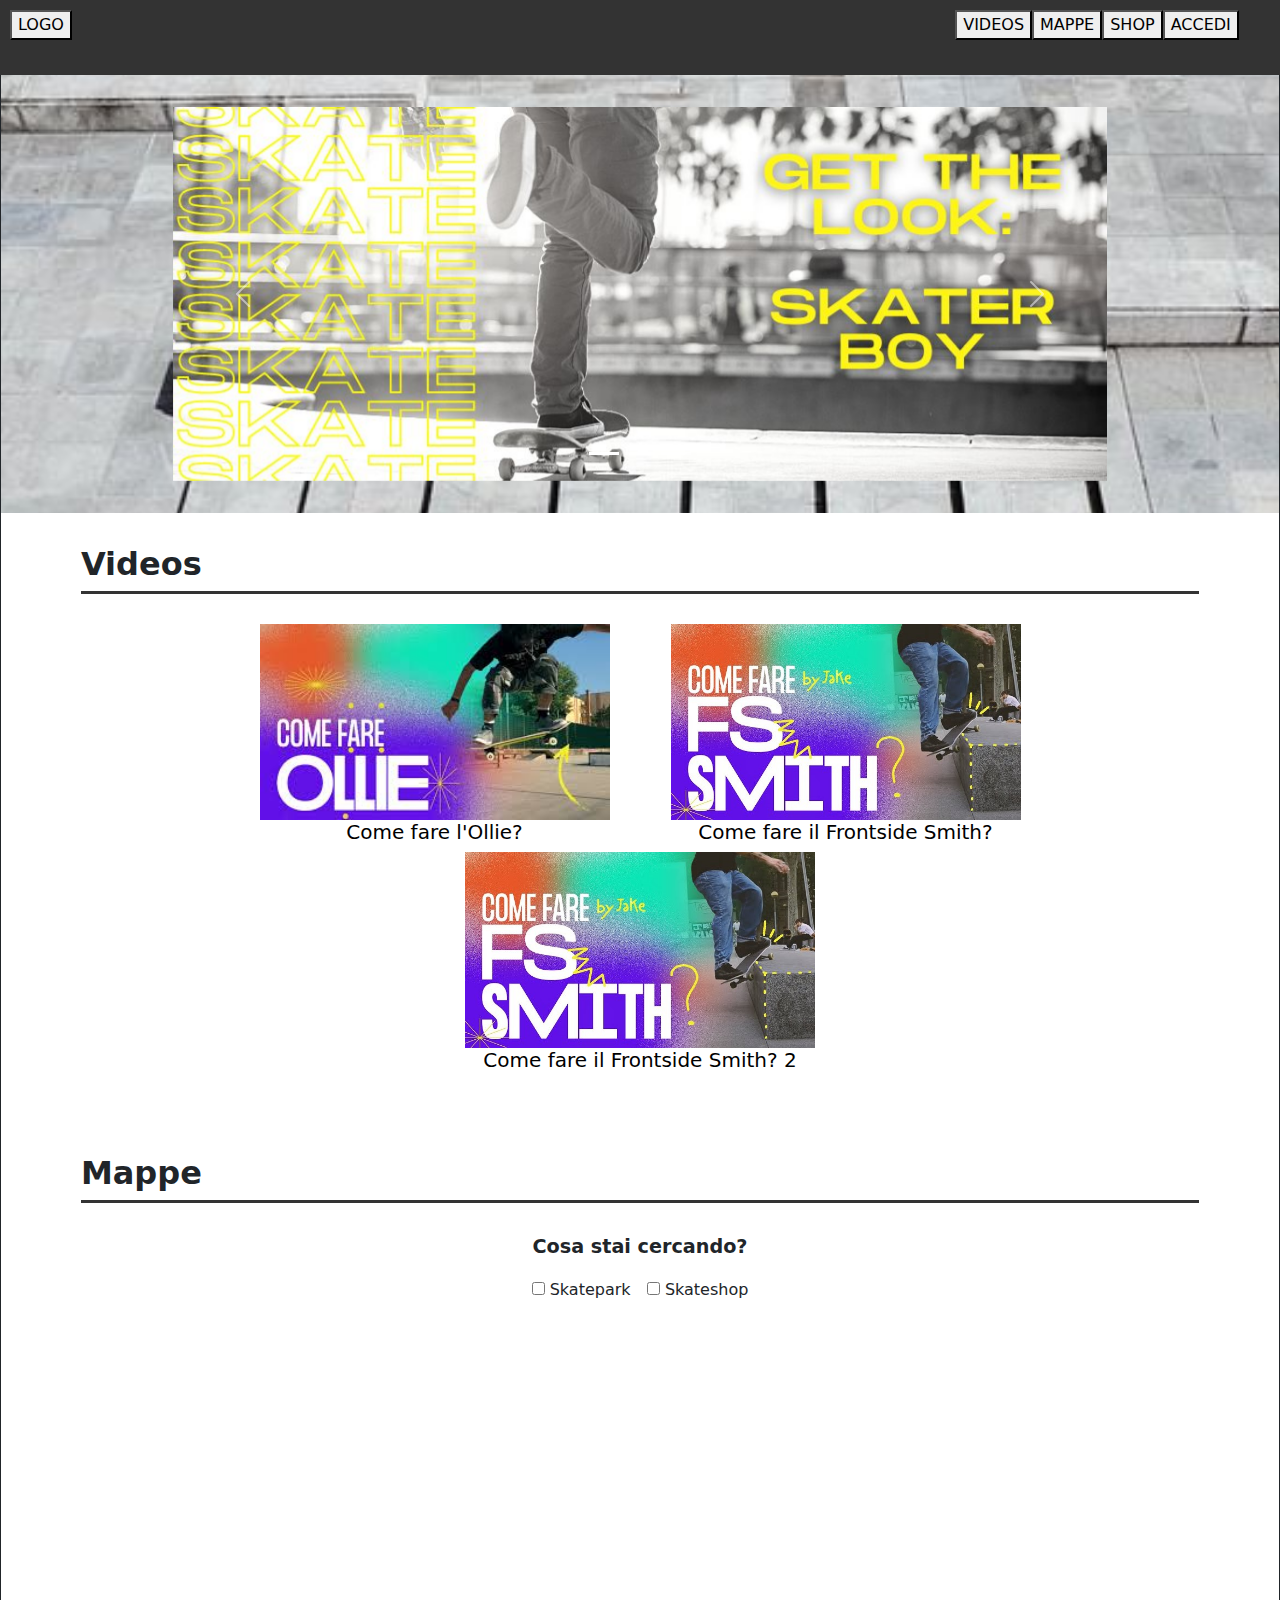
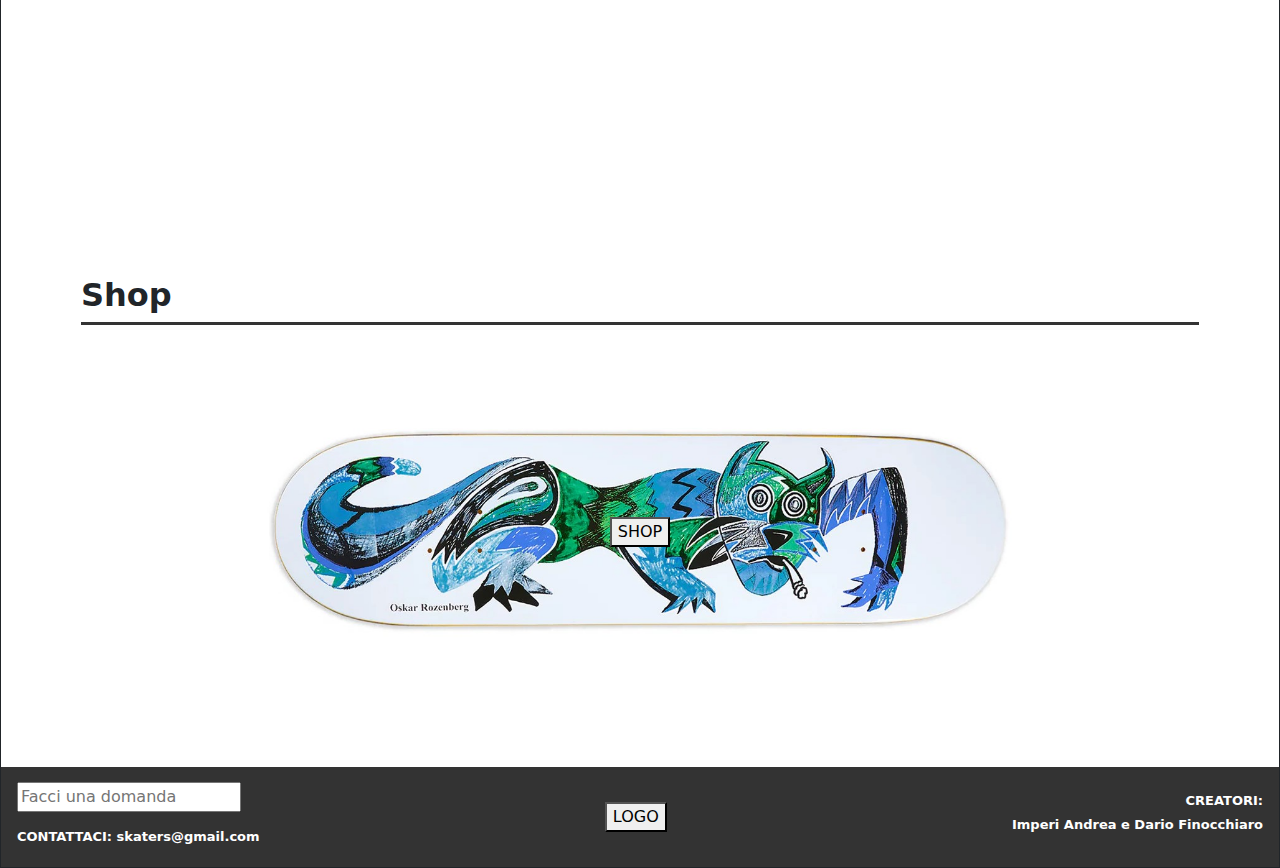
==== SKATERS/index.html @ dac73d60 "Belle ruote + fix vari" ====
<!DOCTYPE html>
<html>
<head>
    <meta charset="UTF-8">
    <meta name="viewport" content="width=device-width, initial-scale=1.0">
    <link rel="stylesheet" href="./bootstrap/css/bootstrap.css">
    <script src="./bootstrap/js/bootstrap.bundle.min.js"></script>
    <link rel="stylesheet" href="style.css">
</head>
<body>
    <div class="fixed-bar">
        <button>LOGO</button>
        <div style="display: flex; justify-content: right; align-items: end; height: 0vh; width: 96vw;">
            <button id="Bvideo">VIDEOS</button>
            <button id="Bmappe">MAPPE</button>
            <button id="Bshop">SHOP</button>
            <button id="Baccedi">ACCEDI</button>
        </div>
    </div>
    <div class="grid">
        <div class="c1">
            <div id="myCarousel" class="carousel carousel-fade w-75 m-auto" data-bs-ride="carousel">
                <div class="carousel-indicators">
                    <button data-bs-target="#myCarousel" data-bs-slide-to="0" class="active"></button>
                    <button data-bs-target="#myCarousel" data-bs-slide-to="1"></button>
                    <button data-bs-target="#myCarousel" data-bs-slide-to="2"></button>
                </div>
                <div class="carousel-inner">
                    <div class="carousel-item active">
                        <img src="immagini/Carosello1.jpg">
                    </div>
                    <div class="carousel-item">
                        <img src="immagini/Carosello2.jpg">
                    </div>
                    <div class="carousel-item">
                        <img src="immagini/Carosello3.jpg">
                    </div>
                </div>
                <button class="carousel-control-prev" data-bs-target="#myCarousel" data-bs-slide="prev">
                    <span class="carousel-control-prev-icon"></span>
                </button>
                <button class="carousel-control-next" data-bs-target="#myCarousel" data-bs-slide="next">
                    <span class="carousel-control-next-icon"></span>
                </button>
            </div>
        </div>

        <div class="c2">
            <h2 id="Tvideo" style="font-weight: 700; text-align: left;">
                Videos
            </h2>
            <hr style="border-color: #333; border-width: 3px; margin-bottom: 30px; margin-top: 1px; opacity: 1;">
            <a style="color: white;" class="video" href="https://www.youtube.com/watch?v=9nWMi9Cbgmw" target="_blank">
                <img class="copertina" src="immagini/Ollie.jpg">
                <h2 class="titolo" id="black">Come fare l'Ollie?</h2>
            </a>
            <a style="color: white;" class="video" href="https://www.youtube.com/watch?v=aM6Zd4Y25xE" target="_blank">
                <img class="copertina" src="immagini/frontside.jpg">
                <h2 class="titolo" id="black">Come fare il Frontside Smith?</h2>
            </a>
            <a style="color: white;" class="video" href="https://www.youtube.com/watch?v=aM6Zd4Y25xE" target="_blank">
                <img class="copertina" src="immagini/frontside.jpg">
                <h2 class="titolo" id="black">Come fare il Frontside Smith? 2</h2>
            </a>
        </div>
        <div class="c3" id="cellaMappe">
            <h2 style="font-weight: 700; text-align: left; margin-top: 10px;">
                Mappe
            </h2>
            <hr style="border-color: #333; border-width: 3px; margin-bottom: 30px; margin-top: 1px; opacity: 1;">

            <div style="margin-bottom: 2%;">
                <p style="font-size: larger; font-weight: 600;">Cosa stai cercando?</p>
                <label><input type="checkbox"> Skatepark</label>
                <label style="margin-left: 1%;"><input type="checkbox"> Skateshop</label>
            </div>

            <iframe src="https://www.google.com/maps/d/u/0/embed?mid=155q4x6fTGhEwpfhM4LlcNZPMwiq_G2w&ehbc=2E312F" width="640" height="480"></iframe>
        </div>
        <div class="c4" >
            <h2 style="font-weight: 700; text-align: left;">
                Shop
            </h2>
            <hr style="border-color: #333; border-width: 3px; margin-bottom: 5px; margin-top: 1px; opacity: 1;">
            <div style="display: flex; justify-content: center; align-items: center; height: 45vh; width: 100%;">
                <img src="immagini/shop3.jpg" style="width: 78%;">
                <button style="position: absolute;">SHOP</button>
            </div>
        </div>
        <div class="c5" style="display: flex; align-items: center; justify-content: space-between; background-color: #333; height: 100px;overflow: hidden; ">
            <div align="left">
                
                <input type="text" placeholder="Facci una domanda" size="22" style="margin-bottom: 7%;">
                <h1 style="font-weight: 700; text-align: left; font-size: small; color: rgb(255, 255, 255);">
                    CONTATTACI: skaters@gmail.com
                </h1>
            </div>
           
            <button style="text-align: center;">LOGO</button>

            <div>
                <h1 style="font-weight: 700; text-align: right; font-size: small; color: rgb(255, 255, 255);">CREATORI:</h1>
                <h1 style="font-weight: 700; text-align: left; font-size: small; color: rgb(255, 255, 255);">Imperi Andrea e Dario Finocchiaro</h1>
            </div>
        </div>
    </div>  

    
    <script src="script.js"></script>
</body>
</html>
---- SKATERS/style.css ----
.grid {
    display: grid;
    grid-template:
        ' i '
        ' s '
        ' m '
        ' t ' 
        ' b '/ 1fr;
    border: solid 1px;
    text-align: center;
    /* Imposta la terza riga per occupare tutto lo spazio disponibile */
    grid-template-rows: auto;
    
    
}
.grid > div {
    overflow: auto;
    border: 0px;
    padding: 2em 1em; 
}
.c1 {
    grid-area: i;   
    margin-top: 74px;
    padding: 0;
    background-image: url('immagini/sfondo.jpg');
    background-size: cover;
    background-repeat: no-repeat;
    background-attachment: fixed;
}
.c2 {
    grid-area: s;
    width: 90%;
    margin: auto;
    
}

.c3{
    grid-area: m;
    width: 90%;
    margin: auto;
}
.c4{
    grid-area: t;
    width: 90%;
    margin: auto;
}
.c5{
    grid-area: b;
}
.fixed-bar {
    position: fixed;
    top: 0;
    background-color: #333;
    color: #fff;
    padding: 10px;
    width: 100%;
    height: 75px;
    z-index: 9999;
}

.content {
    margin-top: 50px; /* Altezza della barra di pulsanti */
    padding: 20px;
}
.carousel-inner img {
    width: 100%;
    height: auto;
}
.video{
    display: inline-block;
    margin-right: 2.5%;
    margin-left: 2.5%;
}

.copertina{
    width: 350px;   
}
#black{
    color: black;
}
.titolo{
    font-size: 20px;
}
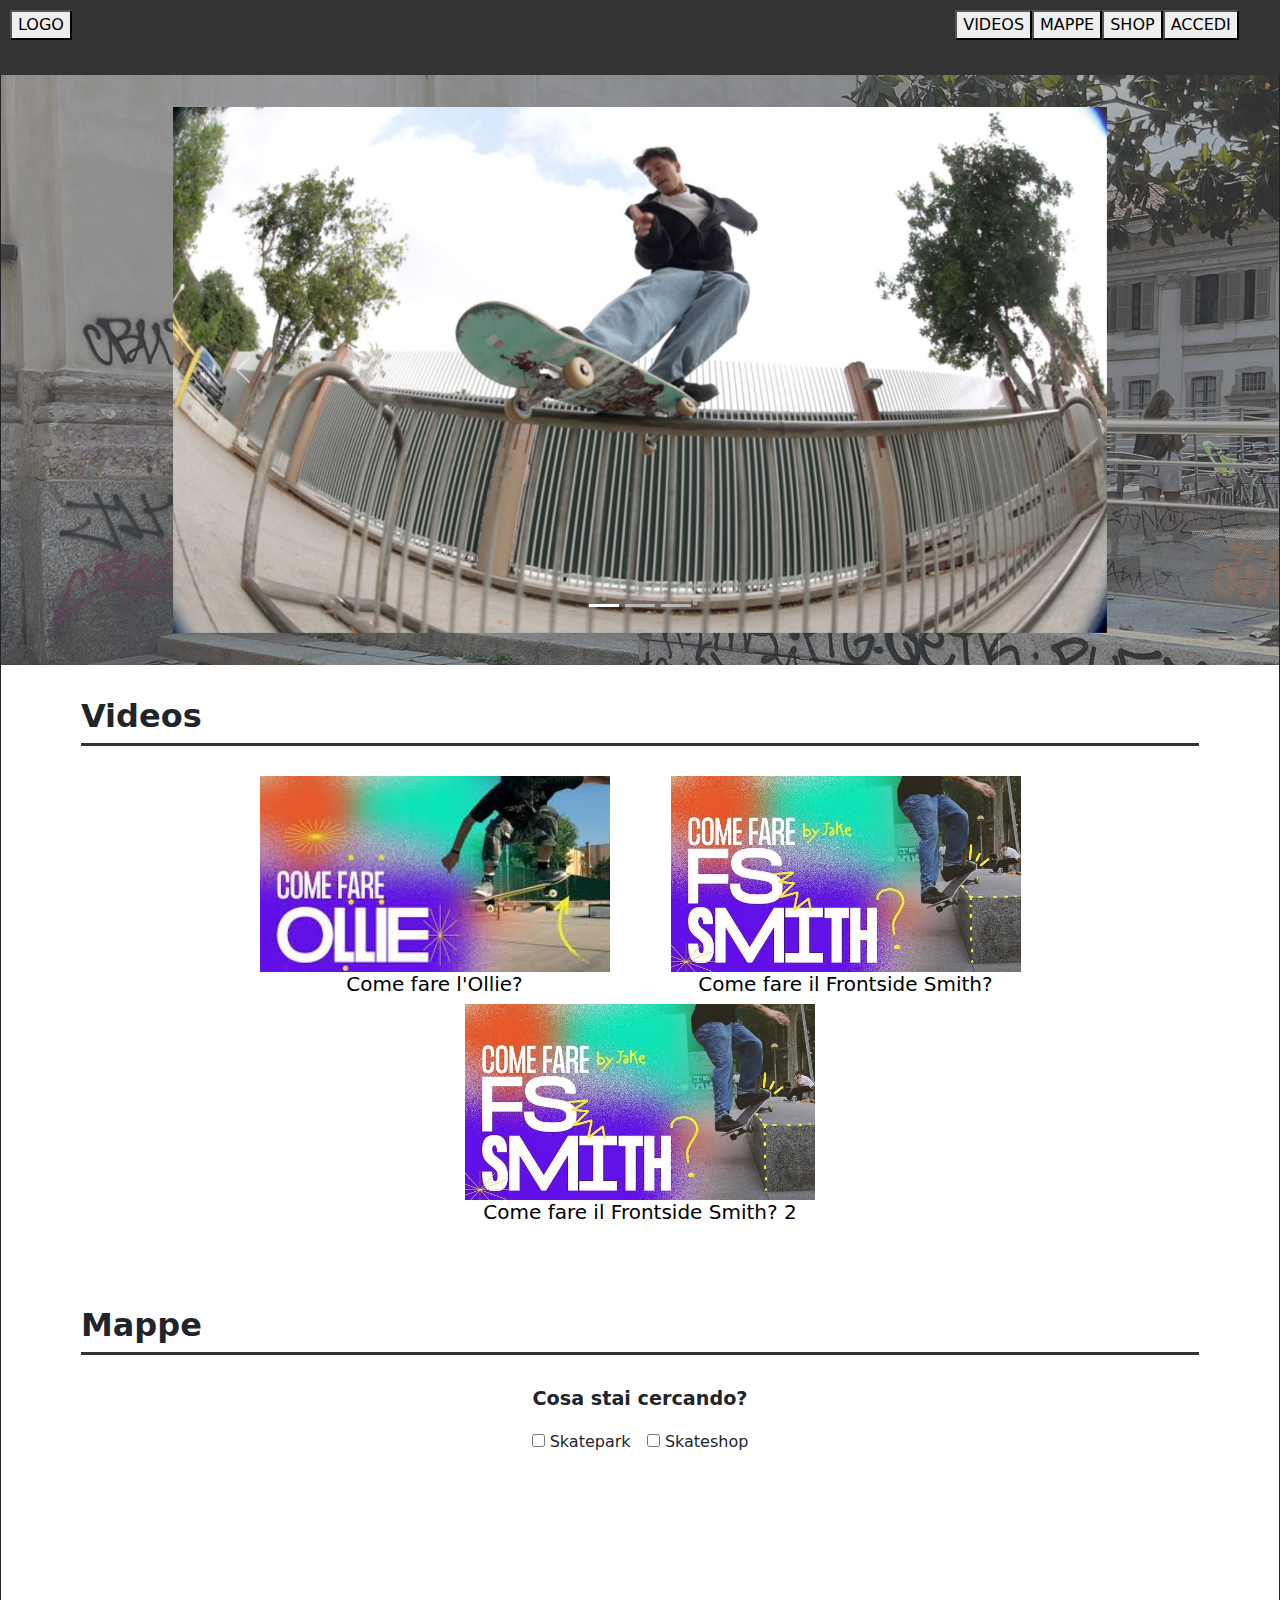
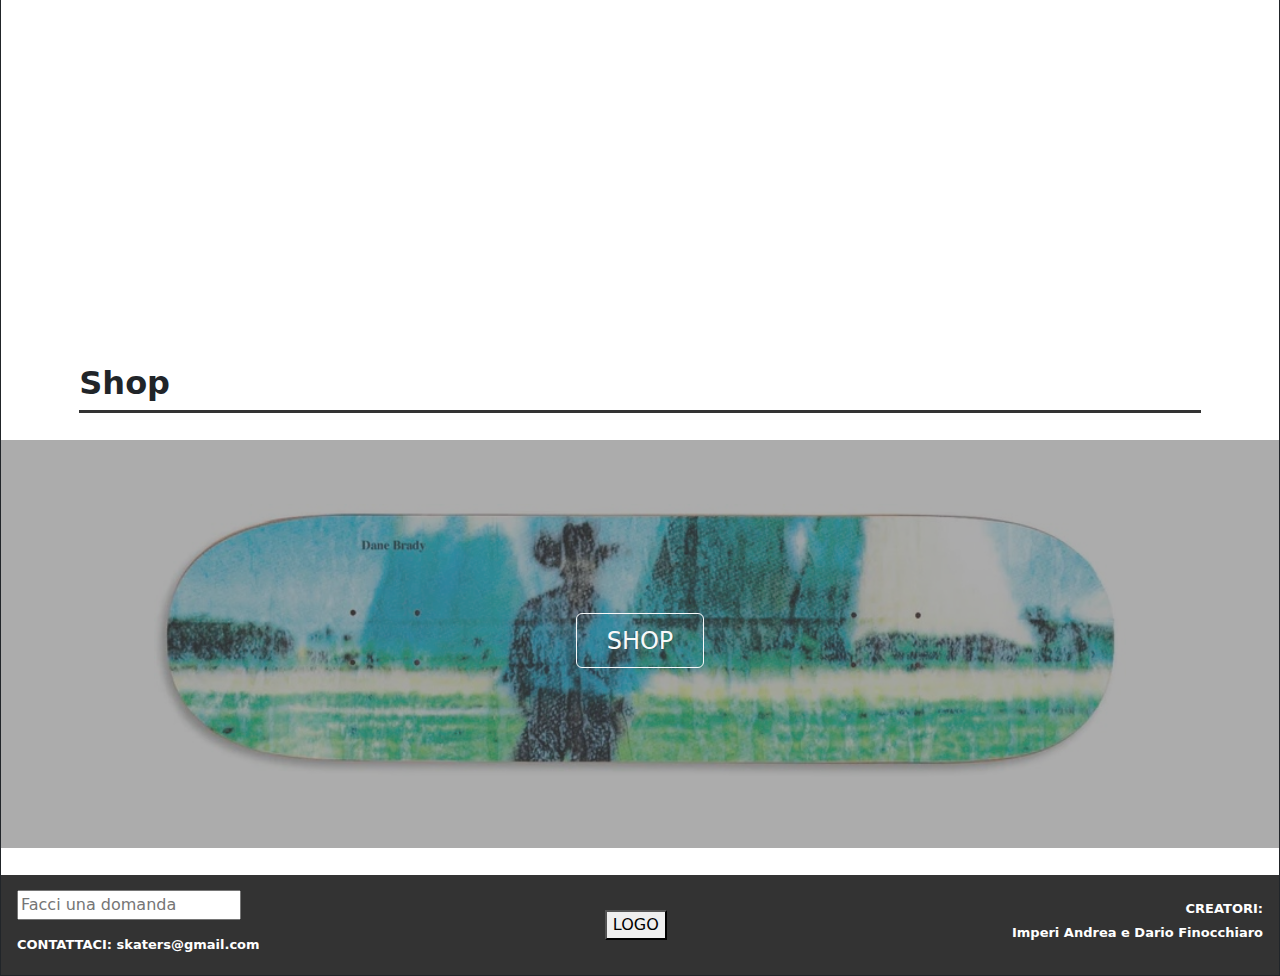
==== commit c355bddf: "inizio di php(non funziona) e immagini nuove" ====
--- a/SKATERS/index.html
+++ b/SKATERS/index.html
@@ -43,6 +43,7 @@
                     <span class="carousel-control-next-icon"></span>
                 </button>
             </div>
+            <div class="sfondo-trasparente"></div>
         </div>
 
         <div class="c2">
@@ -69,29 +70,30 @@
             </h2>
             <hr style="border-color: #333; border-width: 3px; margin-bottom: 30px; margin-top: 1px; opacity: 1;">
 
-            <div style="margin-bottom: 2%;">
+            <div style="margin-bottom: 2%; background-color: rgb(255, 255, 255); vertical-align: top; height: 100px; z-index: 2; position: relative;">
                 <p style="font-size: larger; font-weight: 600;">Cosa stai cercando?</p>
                 <label><input type="checkbox"> Skatepark</label>
                 <label style="margin-left: 1%;"><input type="checkbox"> Skateshop</label>
             </div>
 
-            <iframe src="https://www.google.com/maps/d/u/0/embed?mid=155q4x6fTGhEwpfhM4LlcNZPMwiq_G2w&ehbc=2E312F" width="640" height="480"></iframe>
+            <iframe src="https://www.google.com/maps/d/u/0/embed?mid=155q4x6fTGhEwpfhM4LlcNZPMwiq_G2w&ehbc=2E312F" width="1000" height="480" style="margin-top: -95px; z-index: 1; position: relative;"></iframe>
         </div>
         <div class="c4" >
-            <h2 style="font-weight: 700; text-align: left;">
+            <h2 style="font-weight: 700; text-align: left; margin-left: 5%;">
                 Shop
             </h2>
-            <hr style="border-color: #333; border-width: 3px; margin-bottom: 5px; margin-top: 1px; opacity: 1;">
-            <div style="display: flex; justify-content: center; align-items: center; height: 45vh; width: 100%;">
+            <hr style="border-color: #333; border-width: 3px; margin-bottom: 5px; margin-top: 1px; opacity: 1; margin-left: 5%; width: 90%;">
+            <div style="display: flex; justify-content: center; align-items: center; height: 45vh; width: 100%; margin-top: 2%;">
                 <img src="immagini/shop3.jpg" style="width: 78%;">
-                <button style="position: absolute;">SHOP</button>
+                <button id="Bshop" type="button" class="btn btn-outline-light" style="position: absolute; z-index: 2;width: 10%;height: 10%;font-size:x-large;">SHOP</button>
             </div>
+            <div class="sfondo-trasparente-shop" id="sfondo" style="z-index: 1;"></div>
         </div>
         <div class="c5" style="display: flex; align-items: center; justify-content: space-between; background-color: #333; height: 100px;overflow: hidden; ">
             <div align="left">
                 
                 <input type="text" placeholder="Facci una domanda" size="22" style="margin-bottom: 7%;">
-                <h1 style="font-weight: 700; text-align: left; font-size: small; color: rgb(255, 255, 255);">
+                <h1 style="font-weight: 700; text-align: left; font-size: small; color: rgb(255, 255, 255); ">
                     CONTATTACI: skaters@gmail.com
                 </h1>
             </div>
--- a/SKATERS/style.css
+++ b/SKATERS/style.css
@@ -18,15 +18,35 @@
     border: 0px;
     padding: 2em 1em; 
 }
+/* .c1 {
+    grid-area: i;   
+    margin-top: 74px;
+    padding: 0;
+    background-image: url('immagini/sfondo.jpg');
+    backdrop-filter: blur(100px);
+    background-size: cover;
+    background-repeat: no-repeat;
+} */
+
 .c1 {
     grid-area: i;   
     margin-top: 74px;
     padding: 0;
+    position: relative;
     background-image: url('immagini/sfondo.jpg');
     background-size: cover;
     background-repeat: no-repeat;
-    background-attachment: fixed;
 }
+
+.sfondo-trasparente {
+    position: absolute;
+    top: 0;
+    left: 0;
+    width: 100%;
+    height: 100%;
+    background-color: rgba(90, 89, 89, 0.5); /* Velo semi-trasparente */
+}
+
 .c2 {
     grid-area: s;
     width: 90%;
@@ -40,10 +60,21 @@
     margin: auto;
 }
 .c4{
+    position: relative;
     grid-area: t;
-    width: 90%;
+    width: 100%;
     margin: auto;
 }
+
+.sfondo-trasparente-shop {
+    position: absolute;
+    bottom: 5%;
+    left: 0;
+    width: 100%;
+    height: 75%;
+    background-color: rgba(90, 89, 89, 0.5); /* Velo semi-trasparente */
+}
+
 .c5{
     grid-area: b;
 }
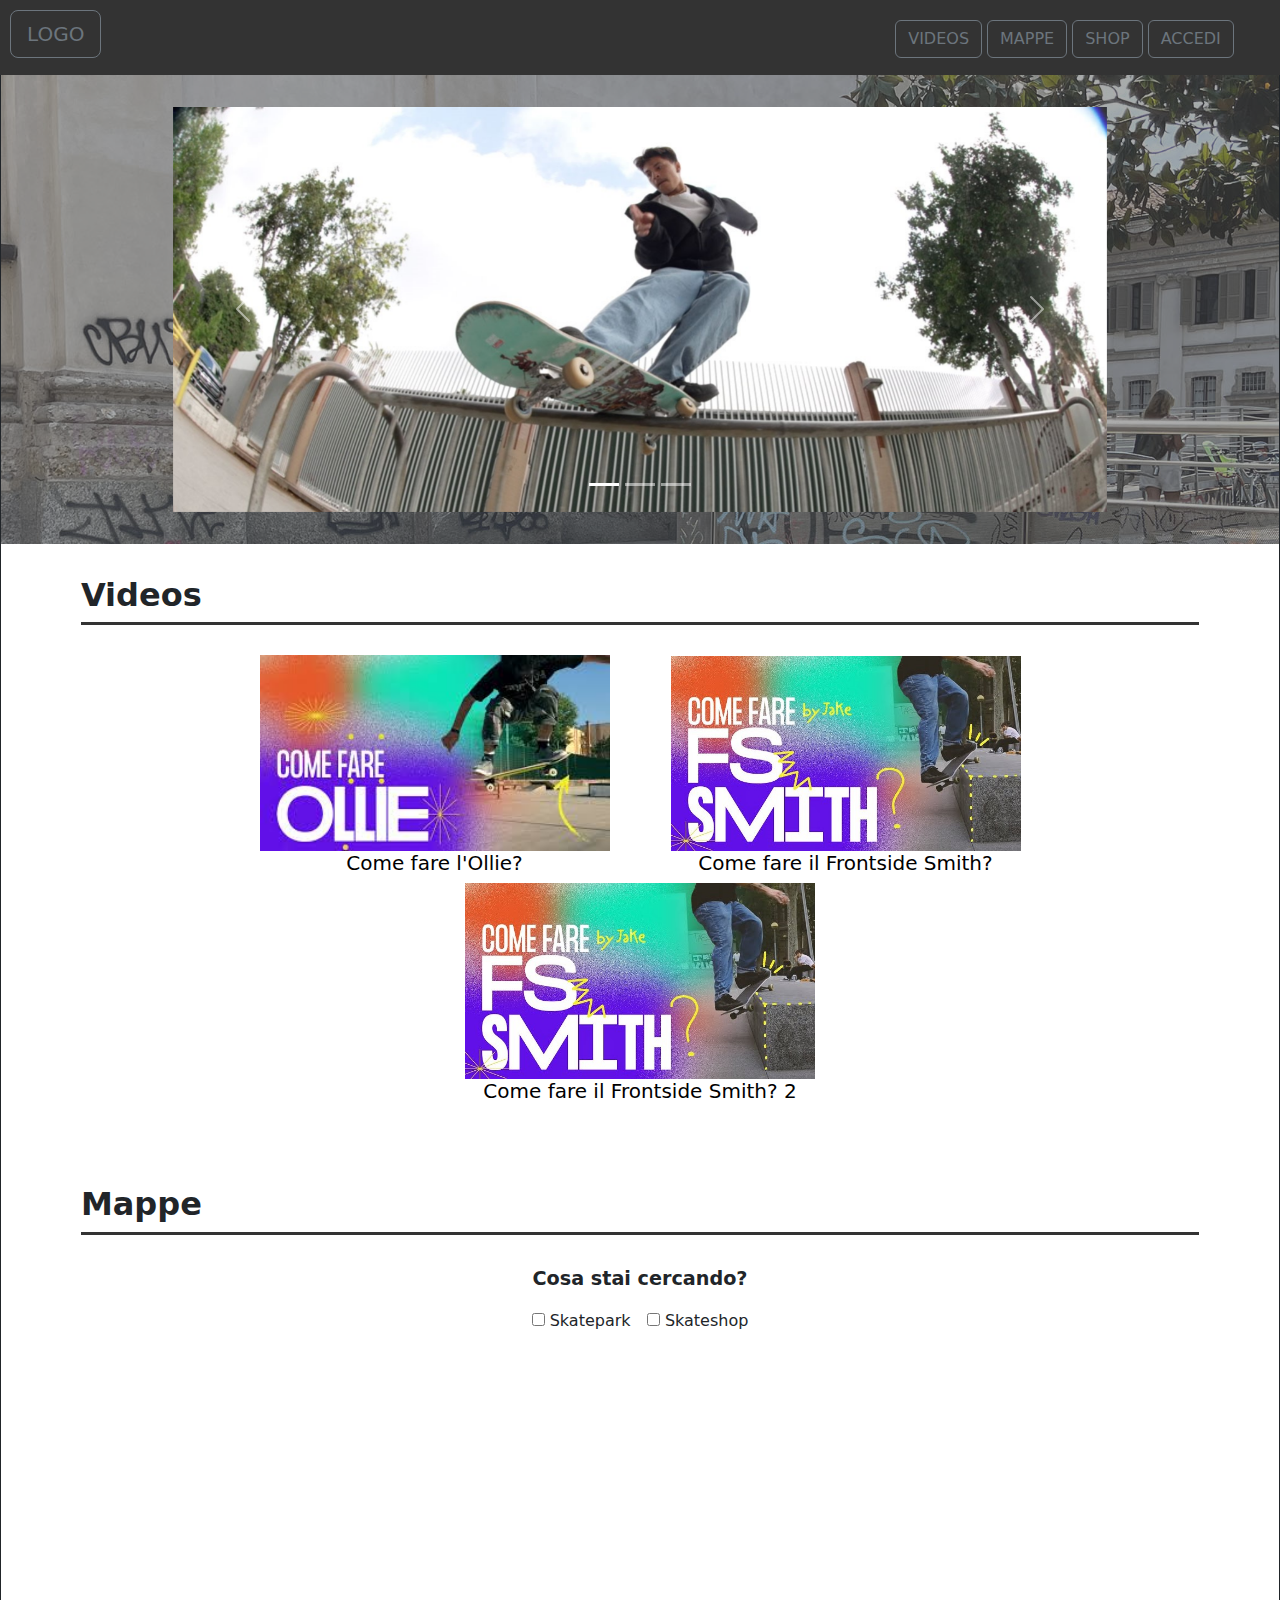
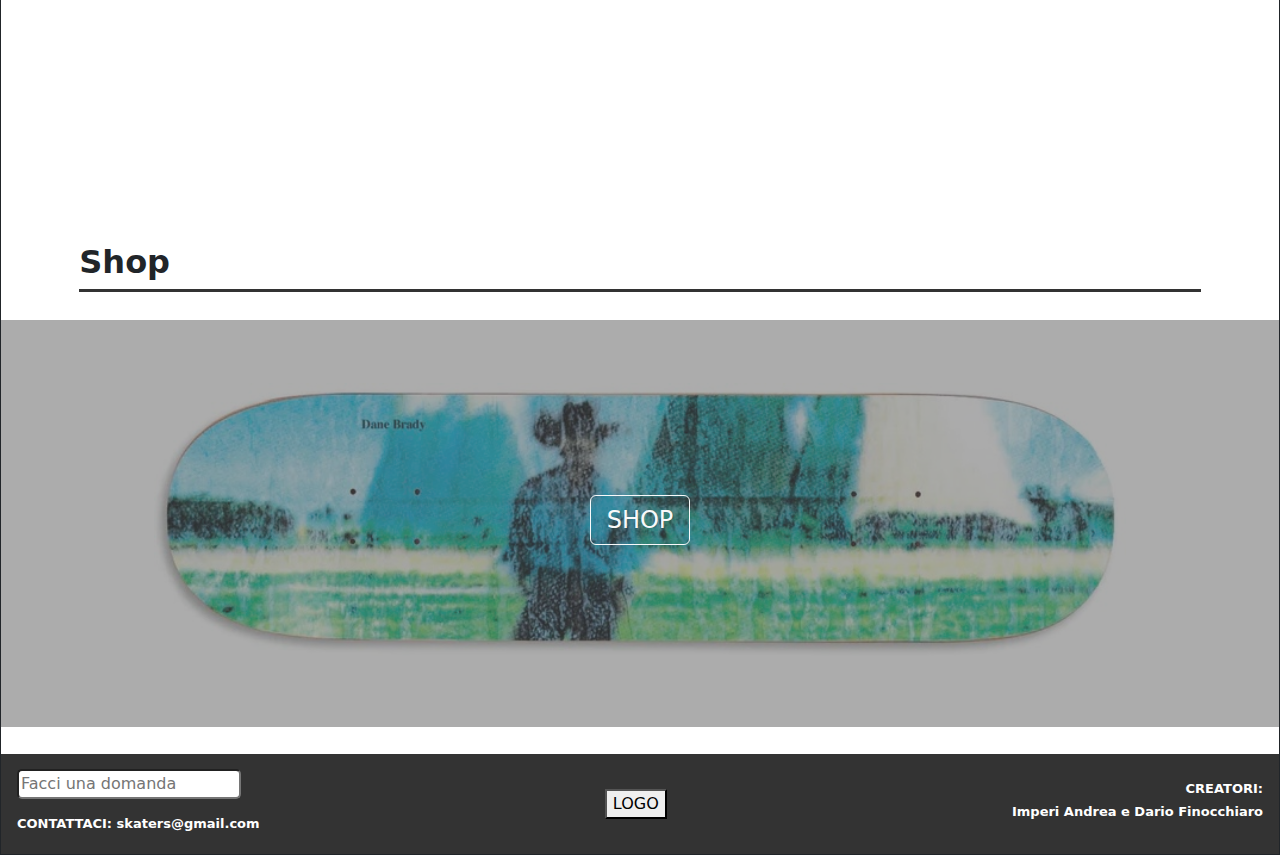
==== commit 32216c31: "Correzione php + fix carosello + bottoni" ====
--- a/SKATERS/index.html
+++ b/SKATERS/index.html
@@ -9,31 +9,31 @@
 </head>
 <body>
     <div class="fixed-bar">
-        <button>LOGO</button>
+        <button class="btn btn-outline-secondary btn-lg">LOGO</button>
         <div style="display: flex; justify-content: right; align-items: end; height: 0vh; width: 96vw;">
-            <button id="Bvideo">VIDEOS</button>
-            <button id="Bmappe">MAPPE</button>
-            <button id="Bshop">SHOP</button>
-            <button id="Baccedi">ACCEDI</button>
+            <button class="btn btn-outline-secondary" style="margin-right: 5px;" id="Bvideo" >VIDEOS</button>
+            <button class="btn btn-outline-secondary" style="margin-right: 5px;" id="Bmappe">MAPPE</button>
+            <button class="btn btn-outline-secondary" style="margin-right: 5px;" id="Bshop">SHOP</button>
+            <button class="btn btn-outline-secondary" style="margin-right: 5px;"  id="Baccedi">ACCEDI</button>
         </div>
     </div>
     <div class="grid">
-        <div class="c1">
-            <div id="myCarousel" class="carousel carousel-fade w-75 m-auto" data-bs-ride="carousel">
+        <div class="c1" >
+            <div id="myCarousel" class="carousel carousel-fade w-75 m-auto" data-bs-ride="carousel" >
                 <div class="carousel-indicators">
                     <button data-bs-target="#myCarousel" data-bs-slide-to="0" class="active"></button>
                     <button data-bs-target="#myCarousel" data-bs-slide-to="1"></button>
                     <button data-bs-target="#myCarousel" data-bs-slide-to="2"></button>
                 </div>
-                <div class="carousel-inner">
+                <div class="carousel-inner" >
                     <div class="carousel-item active">
-                        <img src="immagini/Carosello1.jpg">
+                        <img src="immagini/Carosello1.jpg" class="d-block w-100" alt="..." style="max-height: 100%;" >
                     </div>
                     <div class="carousel-item">
-                        <img src="immagini/Carosello2.jpg">
+                        <img src="immagini/Carosello2.jpg" class="d-block w-100" alt="..." style="max-height: 100%;" >
                     </div>
                     <div class="carousel-item">
-                        <img src="immagini/Carosello3.jpg">
+                        <img src="immagini/Carosello3.jpg" class="d-block w-100" alt="..." style="max-height: 100%;"  >
                     </div>
                 </div>
                 <button class="carousel-control-prev" data-bs-target="#myCarousel" data-bs-slide="prev">
@@ -76,7 +76,7 @@
                 <label style="margin-left: 1%;"><input type="checkbox"> Skateshop</label>
             </div>
 
-            <iframe src="https://www.google.com/maps/d/u/0/embed?mid=155q4x6fTGhEwpfhM4LlcNZPMwiq_G2w&ehbc=2E312F" width="1000" height="480" style="margin-top: -95px; z-index: 1; position: relative;"></iframe>
+            <iframe src="https://www.google.com/maps/d/u/0/embed?mid=155q4x6fTGhEwpfhM4LlcNZPMwiq_G2w&ehbc=2E312F" width="90%" height="480" style="margin-top: -95px; z-index: 1; position: relative;"></iframe>
         </div>
         <div class="c4" >
             <h2 style="font-weight: 700; text-align: left; margin-left: 5%;">
@@ -85,14 +85,14 @@
             <hr style="border-color: #333; border-width: 3px; margin-bottom: 5px; margin-top: 1px; opacity: 1; margin-left: 5%; width: 90%;">
             <div style="display: flex; justify-content: center; align-items: center; height: 45vh; width: 100%; margin-top: 2%;">
                 <img src="immagini/shop3.jpg" style="width: 78%;">
-                <button id="Bshop" type="button" class="btn btn-outline-light" style="position: absolute; z-index: 2;width: 10%;height: 10%;font-size:x-large;">SHOP</button>
+                <button id="Bshop" type="button" class="btn btn-outline-light" style="position: absolute; z-index: 2;width: 100px;height: 50px;font-size:x-large;">SHOP</button>
             </div>
             <div class="sfondo-trasparente-shop" id="sfondo" style="z-index: 1;"></div>
         </div>
-        <div class="c5" style="display: flex; align-items: center; justify-content: space-between; background-color: #333; height: 100px;overflow: hidden; ">
+        <div class="c5" style="display: flex; align-items: center; justify-content: space-between; background-color: #333; height: 100px;overflow: hidden;">
             <div align="left">
                 
-                <input type="text" placeholder="Facci una domanda" size="22" style="margin-bottom: 7%;">
+                <input type="text" placeholder="Facci una domanda" size="22" style="margin-bottom: 7%; border-radius: 5px;">
                 <h1 style="font-weight: 700; text-align: left; font-size: small; color: rgb(255, 255, 255); ">
                     CONTATTACI: skaters@gmail.com
                 </h1>
@@ -107,7 +107,6 @@
         </div>
     </div>  
 
-    
     <script src="script.js"></script>
 </body>
 </html>
--- a/SKATERS/style.css
+++ b/SKATERS/style.css
@@ -10,8 +10,6 @@
     text-align: center;
     /* Imposta la terza riga per occupare tutto lo spazio disponibile */
     grid-template-rows: auto;
-    
-    
 }
 .grid > div {
     overflow: auto;
@@ -36,6 +34,9 @@
     background-image: url('immagini/sfondo.jpg');
     background-size: cover;
     background-repeat: no-repeat;
+    max-width: 100%;
+    
+    
 }
 
 .sfondo-trasparente {
@@ -51,7 +52,6 @@
     grid-area: s;
     width: 90%;
     margin: auto;
-    
 }
 
 .c3{
@@ -96,6 +96,8 @@
 .carousel-inner img {
     width: 100%;
     height: auto;
+    
+    
 }
 .video{
     display: inline-block;
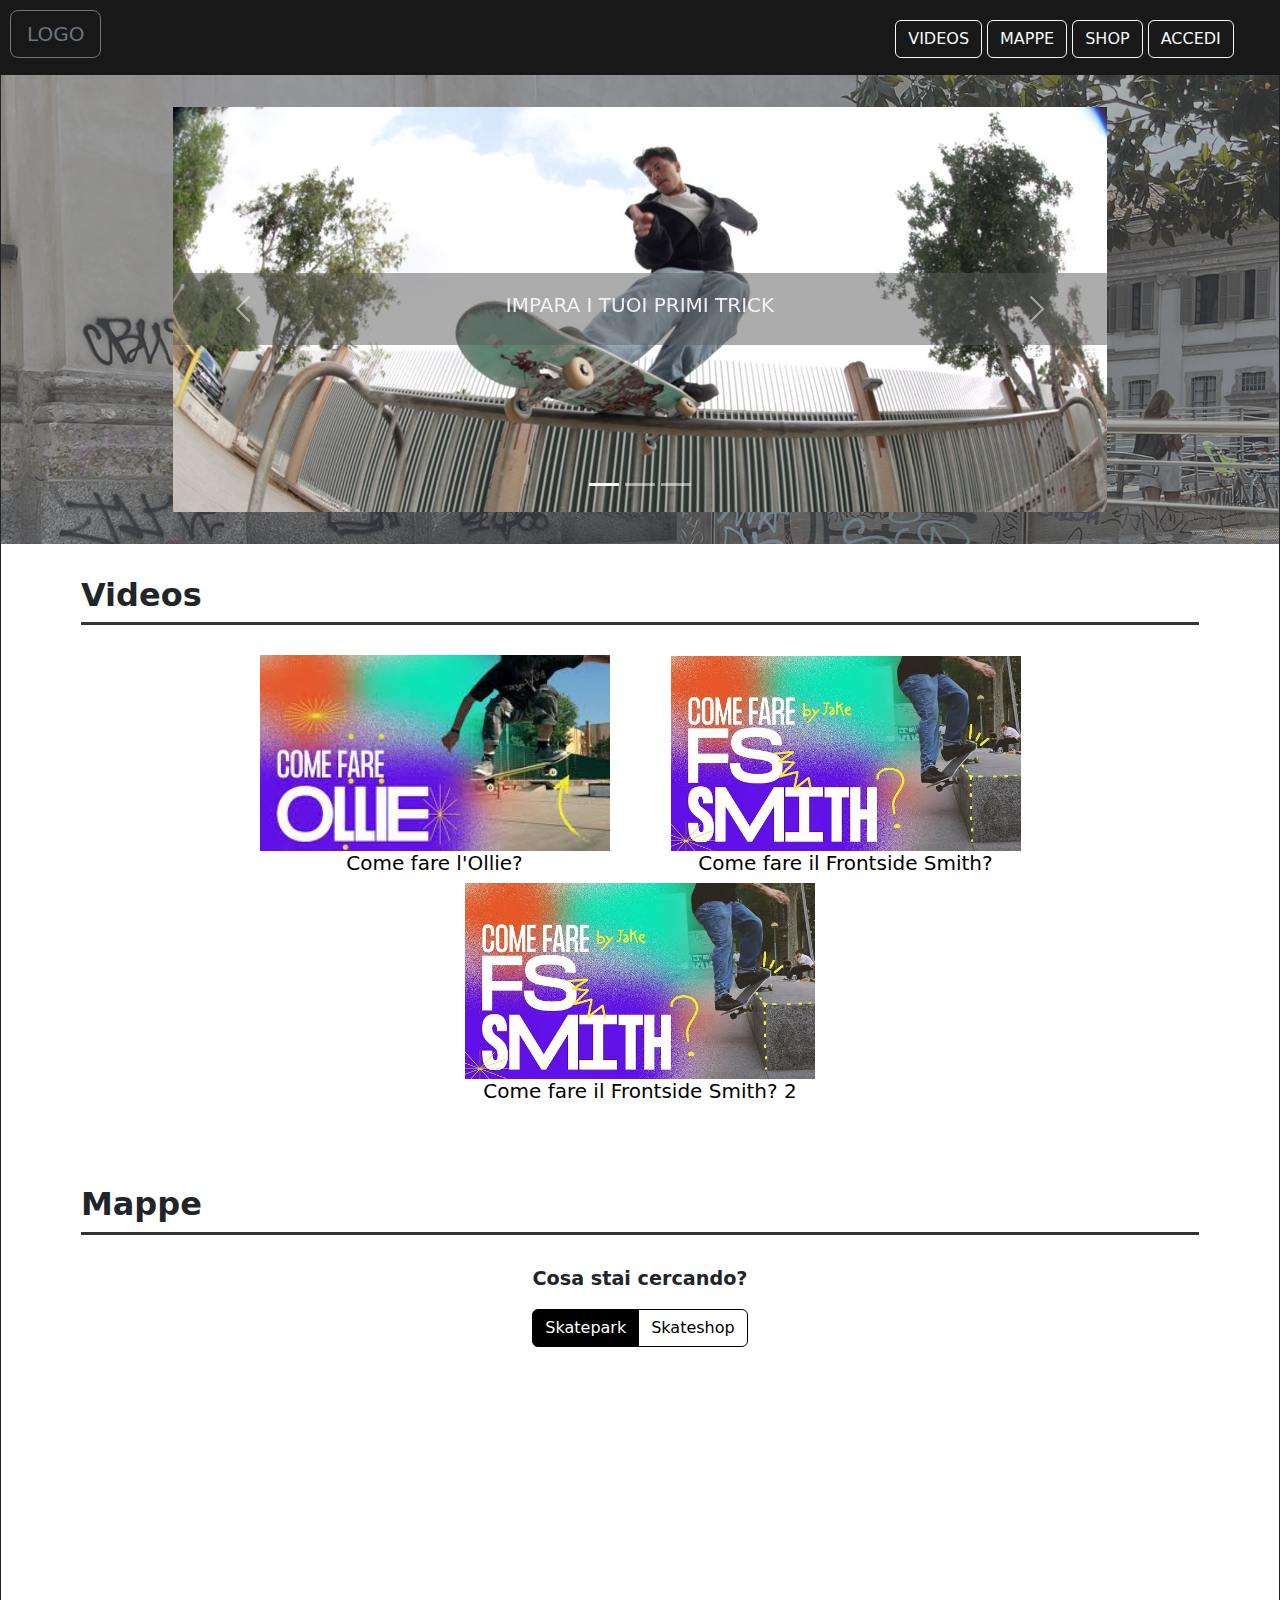
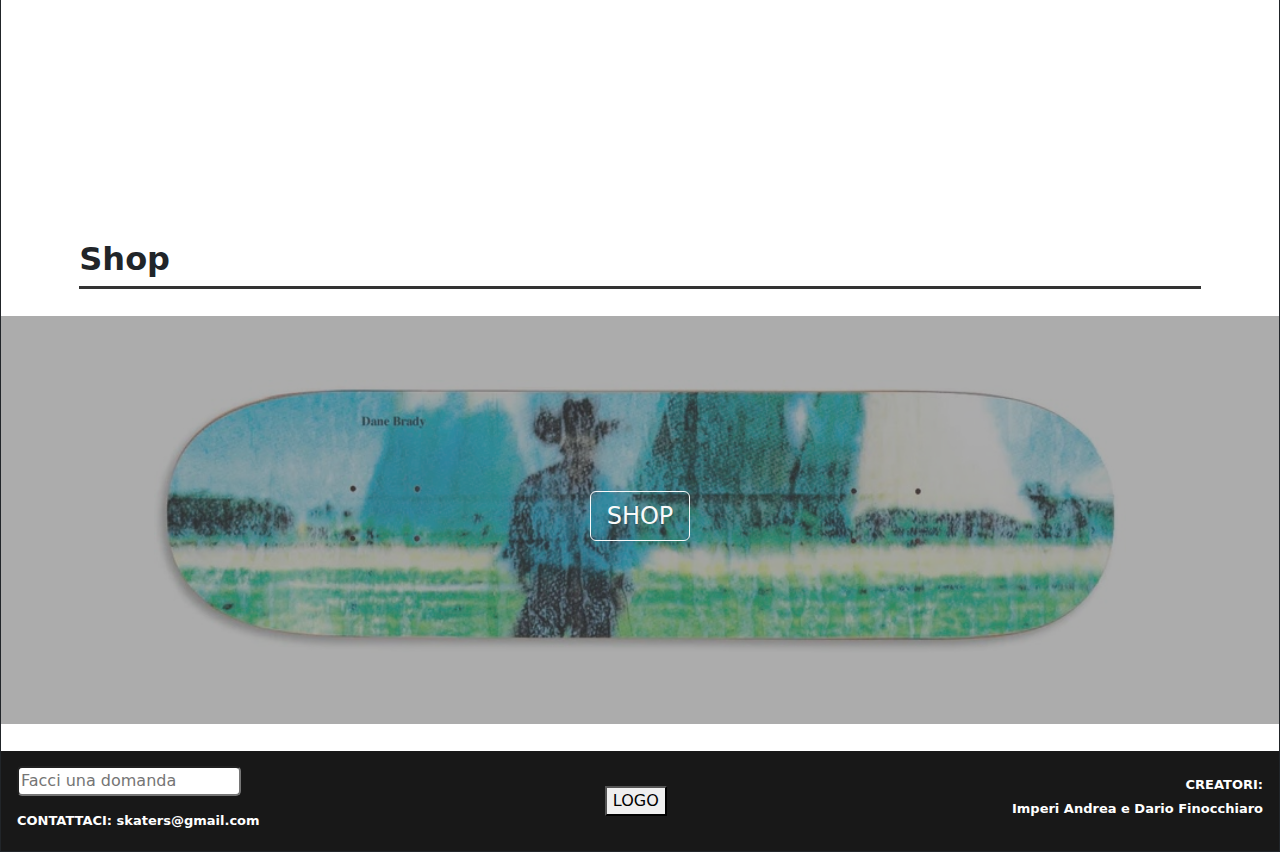
==== commit df416f93: "Sceitte su carosello + pattern + fix vari" ====
--- a/SKATERS/index.html
+++ b/SKATERS/index.html
@@ -11,10 +11,10 @@
     <div class="fixed-bar">
         <button class="btn btn-outline-secondary btn-lg">LOGO</button>
         <div style="display: flex; justify-content: right; align-items: end; height: 0vh; width: 96vw;">
-            <button class="btn btn-outline-secondary" style="margin-right: 5px;" id="Bvideo" >VIDEOS</button>
-            <button class="btn btn-outline-secondary" style="margin-right: 5px;" id="Bmappe">MAPPE</button>
-            <button class="btn btn-outline-secondary" style="margin-right: 5px;" id="Bshop">SHOP</button>
-            <button class="btn btn-outline-secondary" style="margin-right: 5px;"  id="Baccedi">ACCEDI</button>
+            <button class="btn btn-outline-light" style="margin-right: 5px;" id="Bvideo" >VIDEOS</button>
+            <button class="btn btn-outline-light" style="margin-right: 5px;" id="Bmappe">MAPPE</button>
+            <button class="btn btn-outline-light" style="margin-right: 5px;" id="Bshop">SHOP</button>
+            <button class="btn btn-outline-light" style="margin-right: 5px;"  id="Baccedi">ACCEDI</button>
         </div>
     </div>
     <div class="grid">
@@ -28,12 +28,21 @@
                 <div class="carousel-inner" >
                     <div class="carousel-item active">
                         <img src="immagini/Carosello1.jpg" class="d-block w-100" alt="..." style="max-height: 100%;" >
+                        <div class="caption">
+                            <h5>IMPARA I TUOI PRIMI TRICK</h5>
+                        </div>
                     </div>
                     <div class="carousel-item">
                         <img src="immagini/Carosello2.jpg" class="d-block w-100" alt="..." style="max-height: 100%;" >
+                        <div class="caption">
+                            <h5>SCOPRI GLI SKATEPARK E SKATESHOP PIU' VICINI</h5>
+                        </div>
                     </div>
                     <div class="carousel-item">
                         <img src="immagini/Carosello3.jpg" class="d-block w-100" alt="..." style="max-height: 100%;"  >
+                        <div class="caption">
+                            <h5>COMPRA TUTTO IL NECESSARIO</h5>
+                        </div>
                     </div>
                 </div>
                 <button class="carousel-control-prev" data-bs-target="#myCarousel" data-bs-slide="prev">
@@ -70,13 +79,20 @@
             </h2>
             <hr style="border-color: #333; border-width: 3px; margin-bottom: 30px; margin-top: 1px; opacity: 1;">
 
-            <div style="margin-bottom: 2%; background-color: rgb(255, 255, 255); vertical-align: top; height: 100px; z-index: 2; position: relative;">
+            <div style="margin-bottom: 1%; background-color: rgb(255, 255, 255); vertical-align: top; height: 110px; z-index: 10; position: relative;">
                 <p style="font-size: larger; font-weight: 600;">Cosa stai cercando?</p>
-                <label><input type="checkbox"> Skatepark</label>
-                <label style="margin-left: 1%;"><input type="checkbox"> Skateshop</label>
+                <div class="btn-group" role="group" aria-label="Basic radio toggle button group">
+                    <input type="radio" class="btn-check" name="btnradio" id="btnradio1" autocomplete="off" checked>
+                    <label class="btn btn-outline-primary" for="btnradio1" >Skatepark</label>
+
+                    <input type="radio" class="btn-check" name="btnradio" id="btnradio2" autocomplete="off">
+                    <label class="btn btn-outline-primary" for="btnradio2">Skateshop</label>
+                </div>
             </div>
-
-            <iframe src="https://www.google.com/maps/d/u/0/embed?mid=155q4x6fTGhEwpfhM4LlcNZPMwiq_G2w&ehbc=2E312F" width="90%" height="480" style="margin-top: -95px; z-index: 1; position: relative;"></iframe>
+            <div class="mappe" style="height: 390px; overflow: hidden;">
+                <iframe src="https://www.google.com/maps/d/u/0/embed?mid=1tbl_kXUfzK2p4hQvXCgcGO_ineV_2ks&ehbc=2E312F" width="90%" height="490" style="margin-top: -100px; display:none; position: relative;" id="skateshop"></iframe>
+                <iframe src="https://www.google.com/maps/d/u/0/embed?mid=1c8j8WkH4jeMGuteNeM0njMlEE4byEwM&ehbc=2E312F" width="90%" height="490" style="margin-top: -100px; position: relative;" id="skatepark"></iframe>
+            </div>
         </div>
         <div class="c4" >
             <h2 style="font-weight: 700; text-align: left; margin-left: 5%;">
@@ -89,7 +105,7 @@
             </div>
             <div class="sfondo-trasparente-shop" id="sfondo" style="z-index: 1;"></div>
         </div>
-        <div class="c5" style="display: flex; align-items: center; justify-content: space-between; background-color: #333; height: 100px;overflow: hidden;">
+        <div class="c5" style="display: flex; align-items: center; justify-content: space-between; background-color: #181818; height: 100px;overflow: hidden;">
             <div align="left">
                 
                 <input type="text" placeholder="Facci una domanda" size="22" style="margin-bottom: 7%; border-radius: 5px;">
--- a/SKATERS/style.css
+++ b/SKATERS/style.css
@@ -81,7 +81,7 @@
 .fixed-bar {
     position: fixed;
     top: 0;
-    background-color: #333;
+    background-color: #181818;
     color: #fff;
     padding: 10px;
     width: 100%;
@@ -113,4 +113,36 @@
 }
 .titolo{
     font-size: 20px;
+}
+
+/*Radio button*/
+.btn.btn-outline-primary {
+    color: #000000; 
+    background-color: #ffffff; 
+    border-color: #000;
+}
+.btn.btn-outline-primary:hover,
+.btn.btn-outline-primary:focus,
+.btn.btn-outline-primary:active {
+    color: #ffffff; 
+    background-color: #000000; 
+    border-color: #000; 
+}
+.btn-check:checked + .btn-outline-primary,
+.btn-check:checked + .btn-outline-primary:focus{
+    color: #ffffff; 
+    background-color: #000000; 
+    border-color: #000;
+}
+
+.caption {
+    position: absolute;
+    top: 50%;
+    left: 50%;
+    transform: translate(-50%, -50%);
+    text-align: center;
+    background-color: rgba(90, 89, 89, 0.5); /* Velo semi-trasparente */
+    color: #f1f0f6;
+    padding: 20px;
+    width: 100%;
 }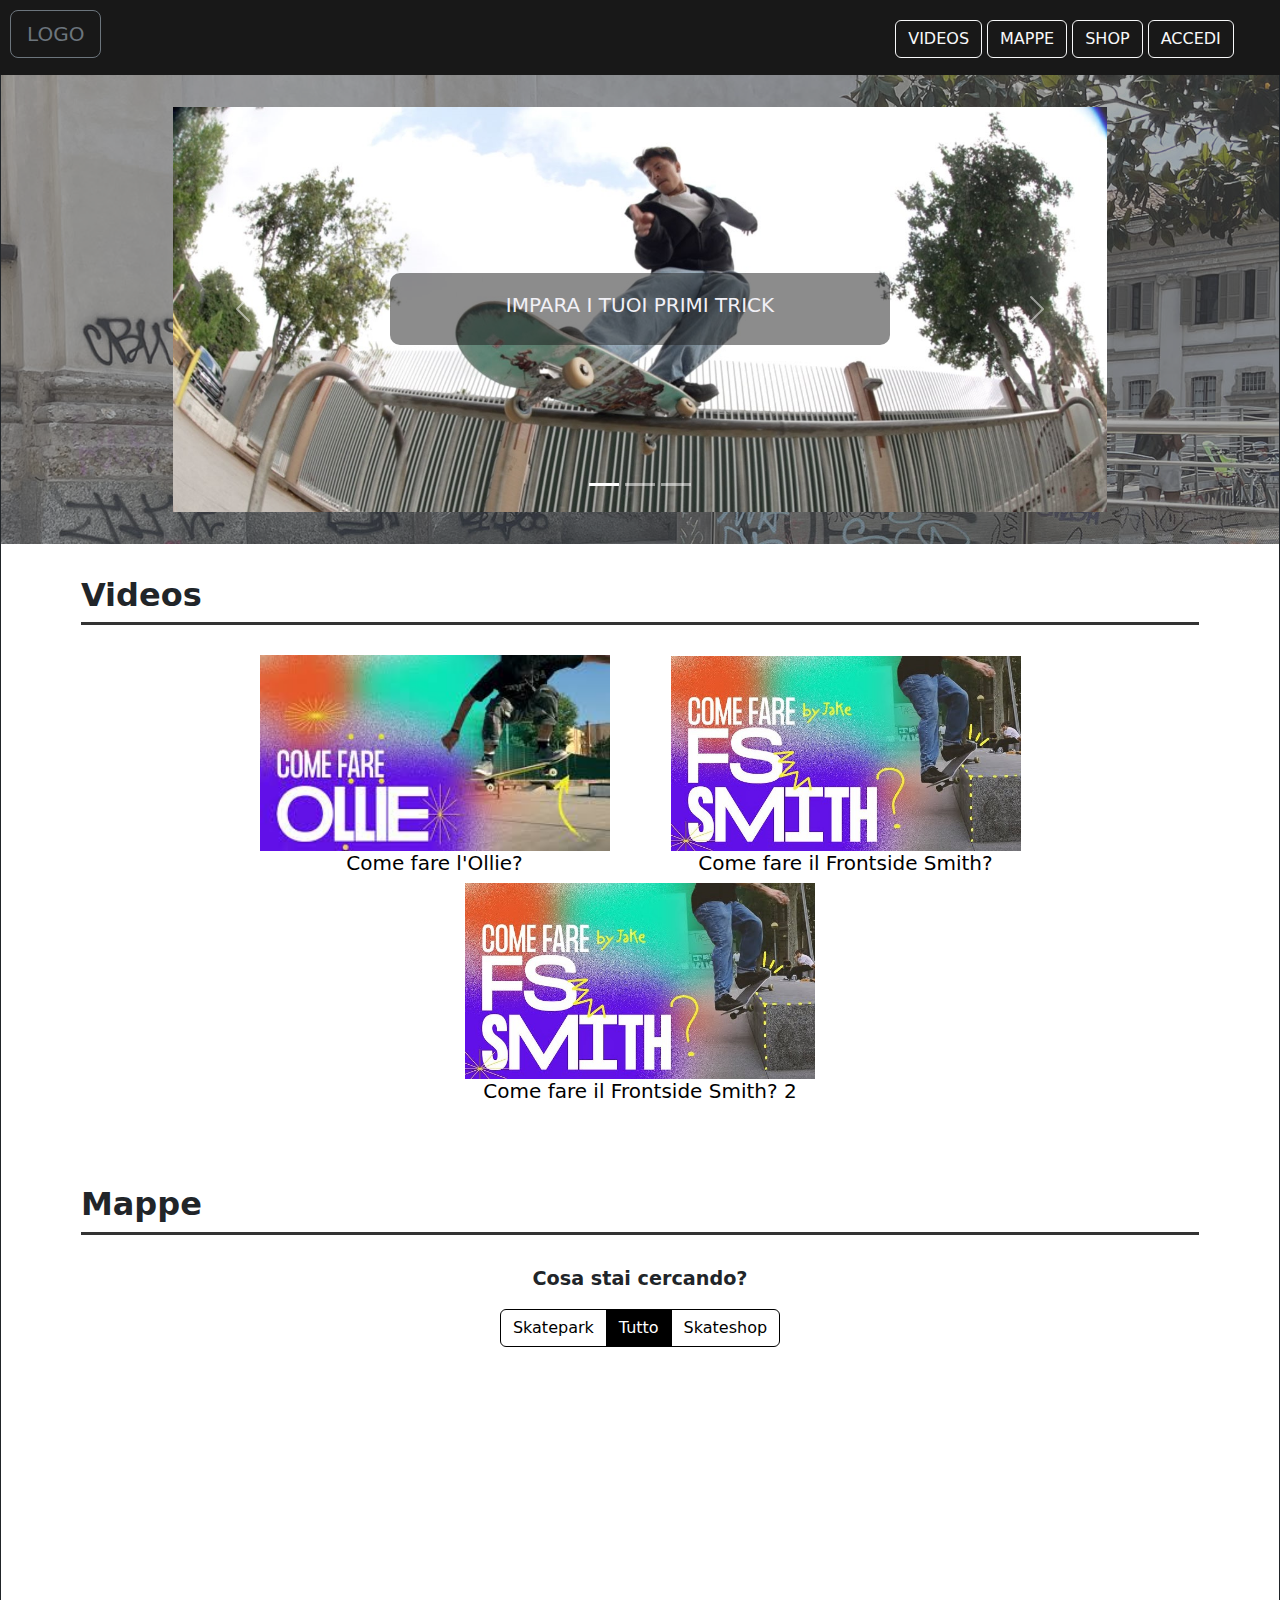
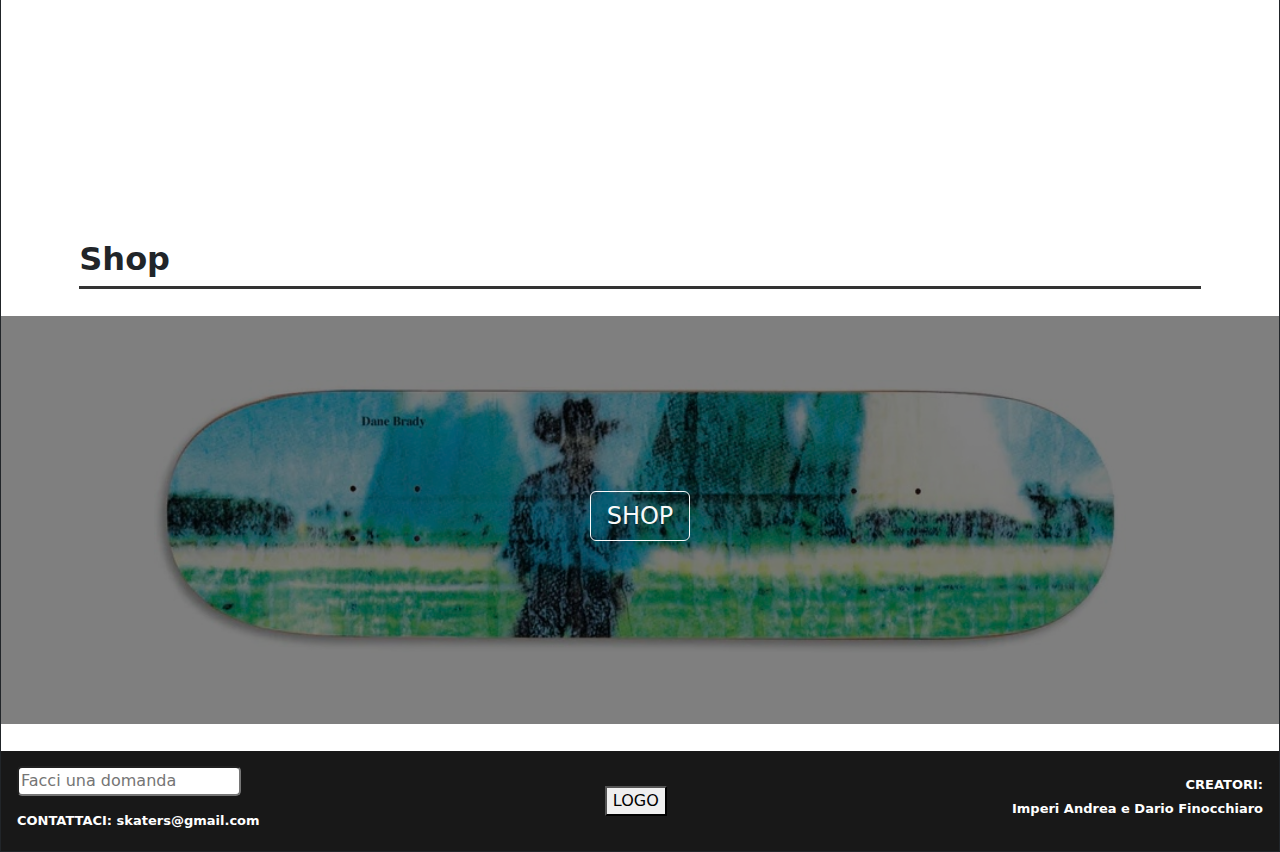
==== commit f6c1f675: "Mappe + fix css" ====
--- a/SKATERS/index.html
+++ b/SKATERS/index.html
@@ -82,16 +82,21 @@
             <div style="margin-bottom: 1%; background-color: rgb(255, 255, 255); vertical-align: top; height: 110px; z-index: 10; position: relative;">
                 <p style="font-size: larger; font-weight: 600;">Cosa stai cercando?</p>
                 <div class="btn-group" role="group" aria-label="Basic radio toggle button group">
-                    <input type="radio" class="btn-check" name="btnradio" id="btnradio1" autocomplete="off" checked>
-                    <label class="btn btn-outline-primary" for="btnradio1" >Skatepark</label>
-
-                    <input type="radio" class="btn-check" name="btnradio" id="btnradio2" autocomplete="off">
-                    <label class="btn btn-outline-primary" for="btnradio2">Skateshop</label>
+                    <input type="radio" class="btn-check" name="btnradio" id="btnradio1" autocomplete="off">
+                    <label class="btn btn-outline-primary" for="btnradio1">Skatepark</label>
+            
+                    <input type="radio" class="btn-check" name="btnradio" id="btnradio2" autocomplete="off" checked>
+                    <label class="btn btn-outline-primary" for="btnradio2">Tutto</label>
+            
+                    <input type="radio" class="btn-check" name="btnradio" id="btnradio3" autocomplete="off">
+                    <label class="btn btn-outline-primary" for="btnradio3">Skateshop</label>
                 </div>
             </div>
             <div class="mappe" style="height: 390px; overflow: hidden;">
                 <iframe src="https://www.google.com/maps/d/u/0/embed?mid=1tbl_kXUfzK2p4hQvXCgcGO_ineV_2ks&ehbc=2E312F" width="90%" height="490" style="margin-top: -100px; display:none; position: relative;" id="skateshop"></iframe>
-                <iframe src="https://www.google.com/maps/d/u/0/embed?mid=1c8j8WkH4jeMGuteNeM0njMlEE4byEwM&ehbc=2E312F" width="90%" height="490" style="margin-top: -100px; position: relative;" id="skatepark"></iframe>
+                <iframe src="https://www.google.com/maps/d/u/0/embed?mid=1c8j8WkH4jeMGuteNeM0njMlEE4byEwM&ehbc=2E312F" width="90%" height="490" style="margin-top: -100px; position: relative; display:none;" id="skatepark"></iframe>
+                <iframe src="https://www.google.com/maps/d/u/0/embed?mid=155q4x6fTGhEwpfhM4LlcNZPMwiq_G2w&ehbc=2E312F" width="90%" height="490"  style="margin-top: -100px; position: relative; " id="tutto"></iframe>
+                
             </div>
         </div>
         <div class="c4" >
@@ -101,7 +106,7 @@
             <hr style="border-color: #333; border-width: 3px; margin-bottom: 5px; margin-top: 1px; opacity: 1; margin-left: 5%; width: 90%;">
             <div style="display: flex; justify-content: center; align-items: center; height: 45vh; width: 100%; margin-top: 2%;">
                 <img src="immagini/shop3.jpg" style="width: 78%;">
-                <button id="Bshop" type="button" class="btn btn-outline-light" style="position: absolute; z-index: 2;width: 100px;height: 50px;font-size:x-large;">SHOP</button>
+                <button id="Bshop2" type="button" class="btn btn-outline-light" style="position: absolute; z-index: 2;width: 100px;height: 50px;font-size:x-large;">SHOP</button>
             </div>
             <div class="sfondo-trasparente-shop" id="sfondo" style="z-index: 1;"></div>
         </div>
--- a/SKATERS/style.css
+++ b/SKATERS/style.css
@@ -72,7 +72,7 @@
     left: 0;
     width: 100%;
     height: 75%;
-    background-color: rgba(90, 89, 89, 0.5); /* Velo semi-trasparente */
+    background-color: rgba(0, 0, 0, 0.5); /* Velo semi-trasparente */
 }
 
 .c5{
@@ -141,8 +141,11 @@
     left: 50%;
     transform: translate(-50%, -50%);
     text-align: center;
-    background-color: rgba(90, 89, 89, 0.5); /* Velo semi-trasparente */
+    background-color: rgba(26, 25, 25, 0.5); /* Velo semi-trasparente */
     color: #f1f0f6;
     padding: 20px;
-    width: 100%;
-}+    width: 500px;
+    
+    border-radius: 10px;
+}
+
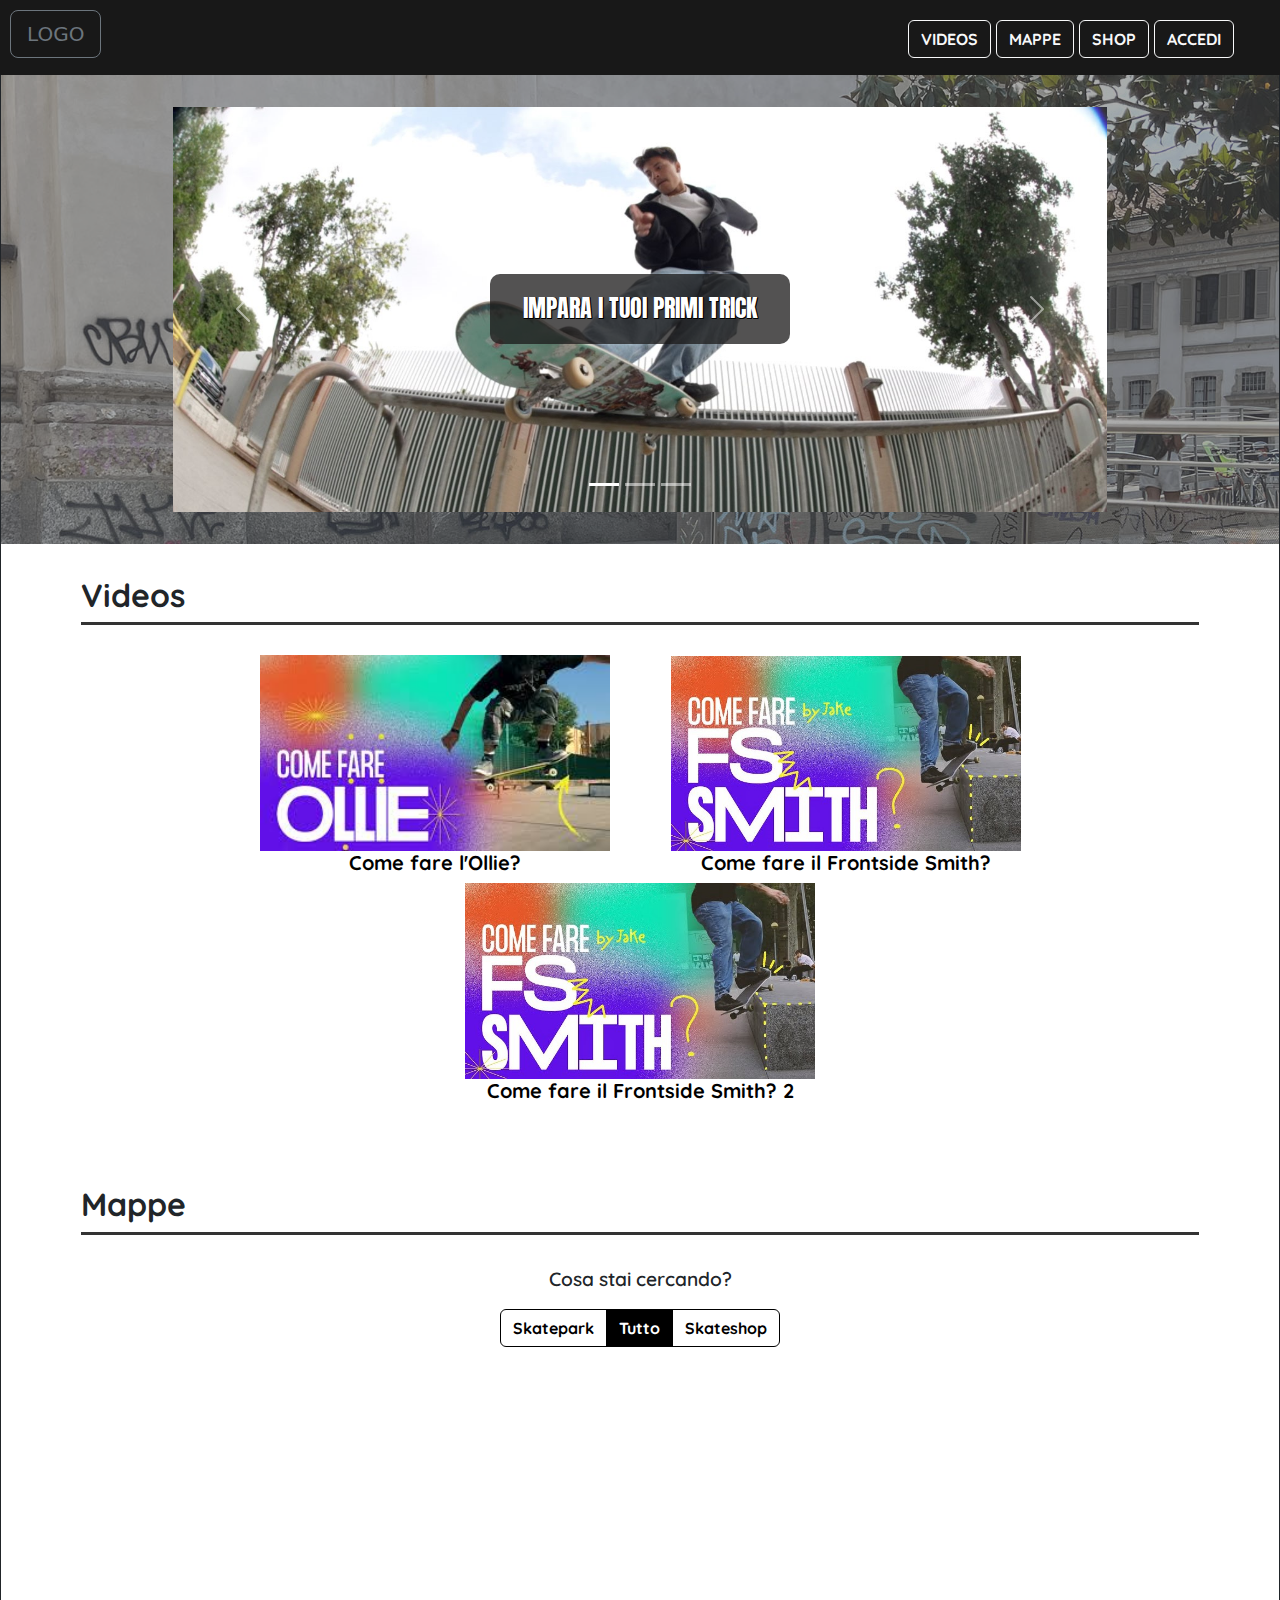
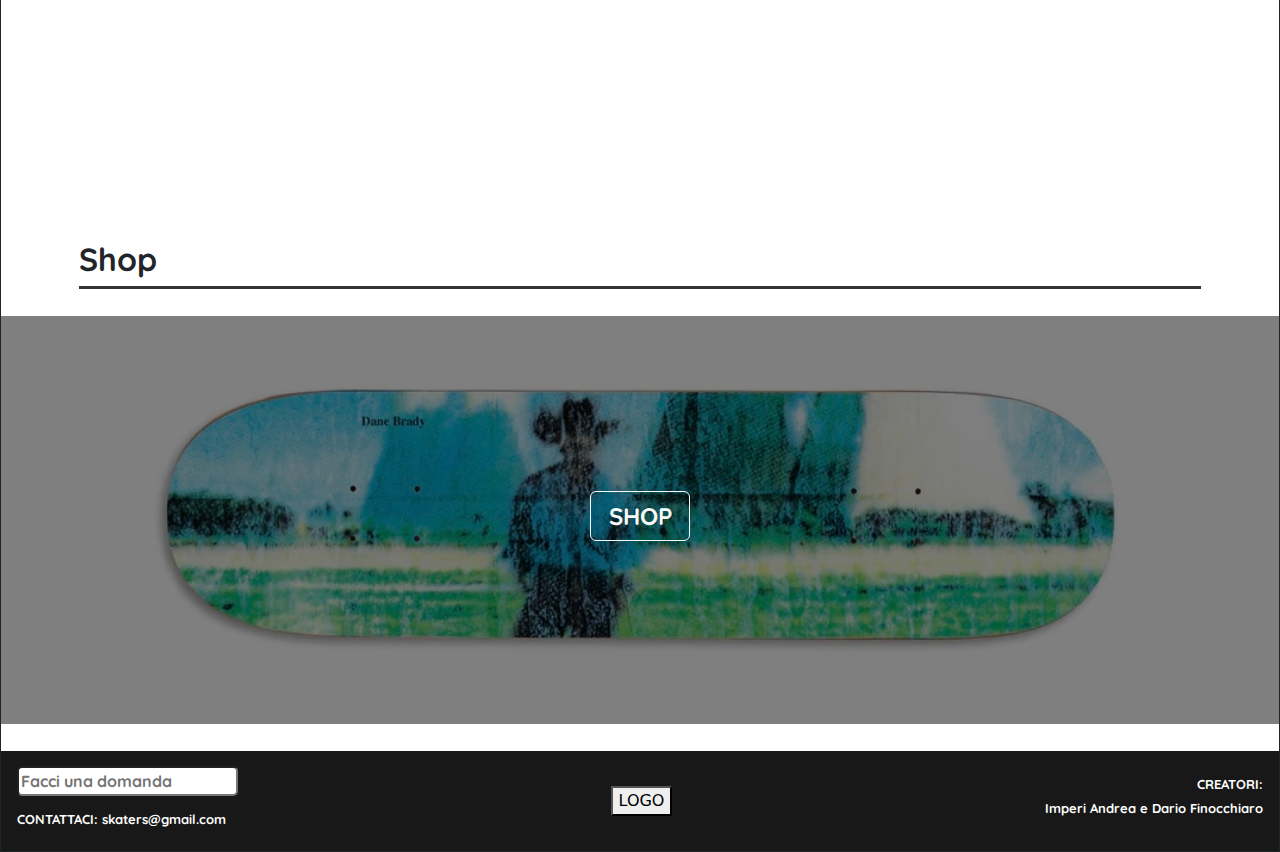
==== commit 3cd5faed: "Unione css ad ultime modifiche shop" ====
--- a/SKATERS/index.html
+++ b/SKATERS/index.html
@@ -6,15 +6,21 @@
     <link rel="stylesheet" href="./bootstrap/css/bootstrap.css">
     <script src="./bootstrap/js/bootstrap.bundle.min.js"></script>
     <link rel="stylesheet" href="style.css">
+    <link rel="preconnect" href="https://fonts.googleapis.com">
+    <link rel="preconnect" href="https://fonts.gstatic.com" crossorigin>
+    <link href="https://fonts.googleapis.com/css2?family=Quicksand:wght@300..700&display=swap" rel="stylesheet">
+    <link rel="preconnect" href="https://fonts.googleapis.com">
+    <link rel="preconnect" href="https://fonts.gstatic.com" crossorigin>
+    <link href="https://fonts.googleapis.com/css2?family=Anton&family=Quicksand:wght@300..700&display=swap" rel="stylesheet">
 </head>
 <body>
     <div class="fixed-bar">
         <button class="btn btn-outline-secondary btn-lg">LOGO</button>
         <div style="display: flex; justify-content: right; align-items: end; height: 0vh; width: 96vw;">
-            <button class="btn btn-outline-light" style="margin-right: 5px;" id="Bvideo" >VIDEOS</button>
-            <button class="btn btn-outline-light" style="margin-right: 5px;" id="Bmappe">MAPPE</button>
-            <button class="btn btn-outline-light" style="margin-right: 5px;" id="Bshop">SHOP</button>
-            <button class="btn btn-outline-light" style="margin-right: 5px;"  id="Baccedi">ACCEDI</button>
+            <button class="btn btn-outline-light quicksand" style="margin-right: 5px;" id="Bvideo" >VIDEOS</button>
+            <button class="btn btn-outline-light quicksand" style="margin-right: 5px;" id="Bmappe">MAPPE</button>
+            <button class="btn btn-outline-light quicksand" style="margin-right: 5px;" id="Bshop">SHOP</button>
+            <button class="btn btn-outline-light quicksand" style="margin-right: 5px;"  id="Baccedi">ACCEDI</button>
         </div>
     </div>
     <div class="grid">
@@ -28,20 +34,20 @@
                 <div class="carousel-inner" >
                     <div class="carousel-item active">
                         <img src="immagini/Carosello1.jpg" class="d-block w-100" alt="..." style="max-height: 100%;" >
-                        <div class="caption">
-                            <h5>IMPARA I TUOI PRIMI TRICK</h5>
+                        <div class="caption1">
+                            <h5 class="anton" style="color: white; text-shadow: -0.5px -0.5px 0 black, 0.5px -0.5px 0 black, -0.5px 0.5px 0 black, 0.5px 0.5px 0 black;">IMPARA I TUOI PRIMI TRICK</h5>
                         </div>
                     </div>
                     <div class="carousel-item">
                         <img src="immagini/Carosello2.jpg" class="d-block w-100" alt="..." style="max-height: 100%;" >
-                        <div class="caption">
-                            <h5>SCOPRI GLI SKATEPARK E SKATESHOP PIU' VICINI</h5>
+                        <div class="caption2">
+                            <h5 class="anton" style="color: white; text-shadow: -0.5px -0.5px 0 black, 0.5px -0.5px 0 black, -0.5px 0.5px 0 black, 0.5px 0.5px 0 black;">SCOPRI GLI SKATEPARK E SKATESHOP PIU' VICINI</h5>
                         </div>
                     </div>
                     <div class="carousel-item">
                         <img src="immagini/Carosello3.jpg" class="d-block w-100" alt="..." style="max-height: 100%;"  >
-                        <div class="caption">
-                            <h5>COMPRA TUTTO IL NECESSARIO</h5>
+                        <div class="caption3">
+                            <h5 class="anton" style="color: white; text-shadow: -0.5px -0.5px 0 black, 0.5px -0.5px 0 black, -0.5px 0.5px 0 black, 0.5px 0.5px 0 black;">COMPRA TUTTO IL NECESSARIO</h5>
                         </div>
                     </div>
                 </div>
@@ -56,43 +62,43 @@
         </div>
 
         <div class="c2">
-            <h2 id="Tvideo" style="font-weight: 700; text-align: left;">
+            <h2 id="Tvideo" class="quicksand" style=" text-align: left;">
                 Videos
             </h2>
             <hr style="border-color: #333; border-width: 3px; margin-bottom: 30px; margin-top: 1px; opacity: 1;">
             <a style="color: white;" class="video" href="https://www.youtube.com/watch?v=9nWMi9Cbgmw" target="_blank">
                 <img class="copertina" src="immagini/Ollie.jpg">
-                <h2 class="titolo" id="black">Come fare l'Ollie?</h2>
+                <h2 class="titolo quicksand" id="black">Come fare l'Ollie?</h2>
             </a>
             <a style="color: white;" class="video" href="https://www.youtube.com/watch?v=aM6Zd4Y25xE" target="_blank">
                 <img class="copertina" src="immagini/frontside.jpg">
-                <h2 class="titolo" id="black">Come fare il Frontside Smith?</h2>
+                <h2 class="titolo quicksand" id="black">Come fare il Frontside Smith?</h2>
             </a>
             <a style="color: white;" class="video" href="https://www.youtube.com/watch?v=aM6Zd4Y25xE" target="_blank">
                 <img class="copertina" src="immagini/frontside.jpg">
-                <h2 class="titolo" id="black">Come fare il Frontside Smith? 2</h2>
+                <h2 class="titolo quicksand" id="black">Come fare il Frontside Smith? 2</h2>
             </a>
         </div>
         <div class="c3" id="cellaMappe">
-            <h2 style="font-weight: 700; text-align: left; margin-top: 10px;">
+            <h2 class="quicksand" style=" text-align: left; margin-top: 10px;">
                 Mappe
             </h2>
             <hr style="border-color: #333; border-width: 3px; margin-bottom: 30px; margin-top: 1px; opacity: 1;">
 
             <div style="margin-bottom: 1%; background-color: rgb(255, 255, 255); vertical-align: top; height: 110px; z-index: 10; position: relative;">
-                <p style="font-size: larger; font-weight: 600;">Cosa stai cercando?</p>
+                <p class="quicksand" style="font-size: larger; font-weight: 600;">Cosa stai cercando?</p>
                 <div class="btn-group" role="group" aria-label="Basic radio toggle button group">
                     <input type="radio" class="btn-check" name="btnradio" id="btnradio1" autocomplete="off">
-                    <label class="btn btn-outline-primary" for="btnradio1">Skatepark</label>
+                    <label class="btn btn-outline-primary quicksand" for="btnradio1">Skatepark</label>
             
                     <input type="radio" class="btn-check" name="btnradio" id="btnradio2" autocomplete="off" checked>
-                    <label class="btn btn-outline-primary" for="btnradio2">Tutto</label>
+                    <label class="btn btn-outline-primary quicksand" for="btnradio2">Tutto</label>
             
                     <input type="radio" class="btn-check" name="btnradio" id="btnradio3" autocomplete="off">
-                    <label class="btn btn-outline-primary" for="btnradio3">Skateshop</label>
+                    <label class="btn btn-outline-primary quicksand" for="btnradio3">Skateshop</label>
                 </div>
             </div>
-            <div class="mappe" style="height: 390px; overflow: hidden;">
+            <div class="mappe" style="height: 390px; overflow: hidden; text-align: center;">
                 <iframe src="https://www.google.com/maps/d/u/0/embed?mid=1tbl_kXUfzK2p4hQvXCgcGO_ineV_2ks&ehbc=2E312F" width="90%" height="490" style="margin-top: -100px; display:none; position: relative;" id="skateshop"></iframe>
                 <iframe src="https://www.google.com/maps/d/u/0/embed?mid=1c8j8WkH4jeMGuteNeM0njMlEE4byEwM&ehbc=2E312F" width="90%" height="490" style="margin-top: -100px; position: relative; display:none;" id="skatepark"></iframe>
                 <iframe src="https://www.google.com/maps/d/u/0/embed?mid=155q4x6fTGhEwpfhM4LlcNZPMwiq_G2w&ehbc=2E312F" width="90%" height="490"  style="margin-top: -100px; position: relative; " id="tutto"></iframe>
@@ -100,21 +106,21 @@
             </div>
         </div>
         <div class="c4" >
-            <h2 style="font-weight: 700; text-align: left; margin-left: 5%;">
+            <h2  class="quicksand" style="text-align: left; margin-left: 5%;">
                 Shop
             </h2>
             <hr style="border-color: #333; border-width: 3px; margin-bottom: 5px; margin-top: 1px; opacity: 1; margin-left: 5%; width: 90%;">
             <div style="display: flex; justify-content: center; align-items: center; height: 45vh; width: 100%; margin-top: 2%;">
                 <img src="immagini/shop3.jpg" style="width: 78%;">
-                <button id="Bshop2" type="button" class="btn btn-outline-light" style="position: absolute; z-index: 2;width: 100px;height: 50px;font-size:x-large;">SHOP</button>
+                <button id="Bshop2" type="button" class="btn btn-outline-light quicksand" style="position: absolute; z-index: 2;width: 100px;height: 50px;font-size:x-large;">SHOP</button>
             </div>
             <div class="sfondo-trasparente-shop" id="sfondo" style="z-index: 1;"></div>
         </div>
         <div class="c5" style="display: flex; align-items: center; justify-content: space-between; background-color: #181818; height: 100px;overflow: hidden;">
             <div align="left">
                 
-                <input type="text" placeholder="Facci una domanda" size="22" style="margin-bottom: 7%; border-radius: 5px;">
-                <h1 style="font-weight: 700; text-align: left; font-size: small; color: rgb(255, 255, 255); ">
+                <input class="quicksand" type="text" placeholder="Facci una domanda" size="22" style="margin-bottom: 7%; border-radius: 5px;">
+                <h1 class="quicksand" style=" text-align: left; font-size: small; color: rgb(255, 255, 255); ">
                     CONTATTACI: skaters@gmail.com
                 </h1>
             </div>
@@ -122,8 +128,8 @@
             <button style="text-align: center;">LOGO</button>
 
             <div>
-                <h1 style="font-weight: 700; text-align: right; font-size: small; color: rgb(255, 255, 255);">CREATORI:</h1>
-                <h1 style="font-weight: 700; text-align: left; font-size: small; color: rgb(255, 255, 255);">Imperi Andrea e Dario Finocchiaro</h1>
+                <h1 class="quicksand" style=" text-align: right; font-size: small; color: rgb(255, 255, 255);">CREATORI:</h1>
+                <h1 class="quicksand" style=" text-align: left; font-size: small; color: rgb(255, 255, 255);">Imperi Andrea e Dario Finocchiaro</h1>
             </div>
         </div>
     </div>  
--- a/SKATERS/style.css
+++ b/SKATERS/style.css
@@ -135,17 +135,57 @@
     border-color: #000;
 }
 
-.caption {
+.caption2 {
     position: absolute;
     top: 50%;
     left: 50%;
     transform: translate(-50%, -50%);
     text-align: center;
-    background-color: rgba(26, 25, 25, 0.5); /* Velo semi-trasparente */
+    background-color: rgba(26, 25, 25, 0.753); /* Velo semi-trasparente */
     color: #f1f0f6;
     padding: 20px;
     width: 500px;
-    
+    height: 70px;
     border-radius: 10px;
 }
+.caption3 {
+    position: absolute;
+    top: 50%;
+    left: 50%;
+    transform: translate(-50%, -50%);
+    text-align: center;
+    background-color: rgba(26, 25, 25, 0.753); /* Velo semi-trasparente */
+    color: #f1f0f6;
+    padding: 20px;
+    width: 350px;
+    height: 70px;
+    border-radius: 10px;
+}
+.caption1 {
+    position: absolute;
+    top: 50%;
+    left: 50%;
+    transform: translate(-50%, -50%);
+    text-align: center;
+    background-color: rgba(26, 25, 25, 0.753); /* Velo semi-trasparente */
+    color: #f1f0f6;
+    padding: 20px;
+    width: 300px;
+    border-radius: 10px;
+    height: 70px;
+}
 
+.anton {
+    font-family: "Anton", sans-serif;
+    font-weight: 400;
+    font-style: normal;
+    font-size: x-large;
+  }
+  
+
+.quicksand {
+  font-family: "Quicksand", sans-serif;
+  font-optical-sizing: auto;
+  font-weight: 700;
+  font-style: normal;
+}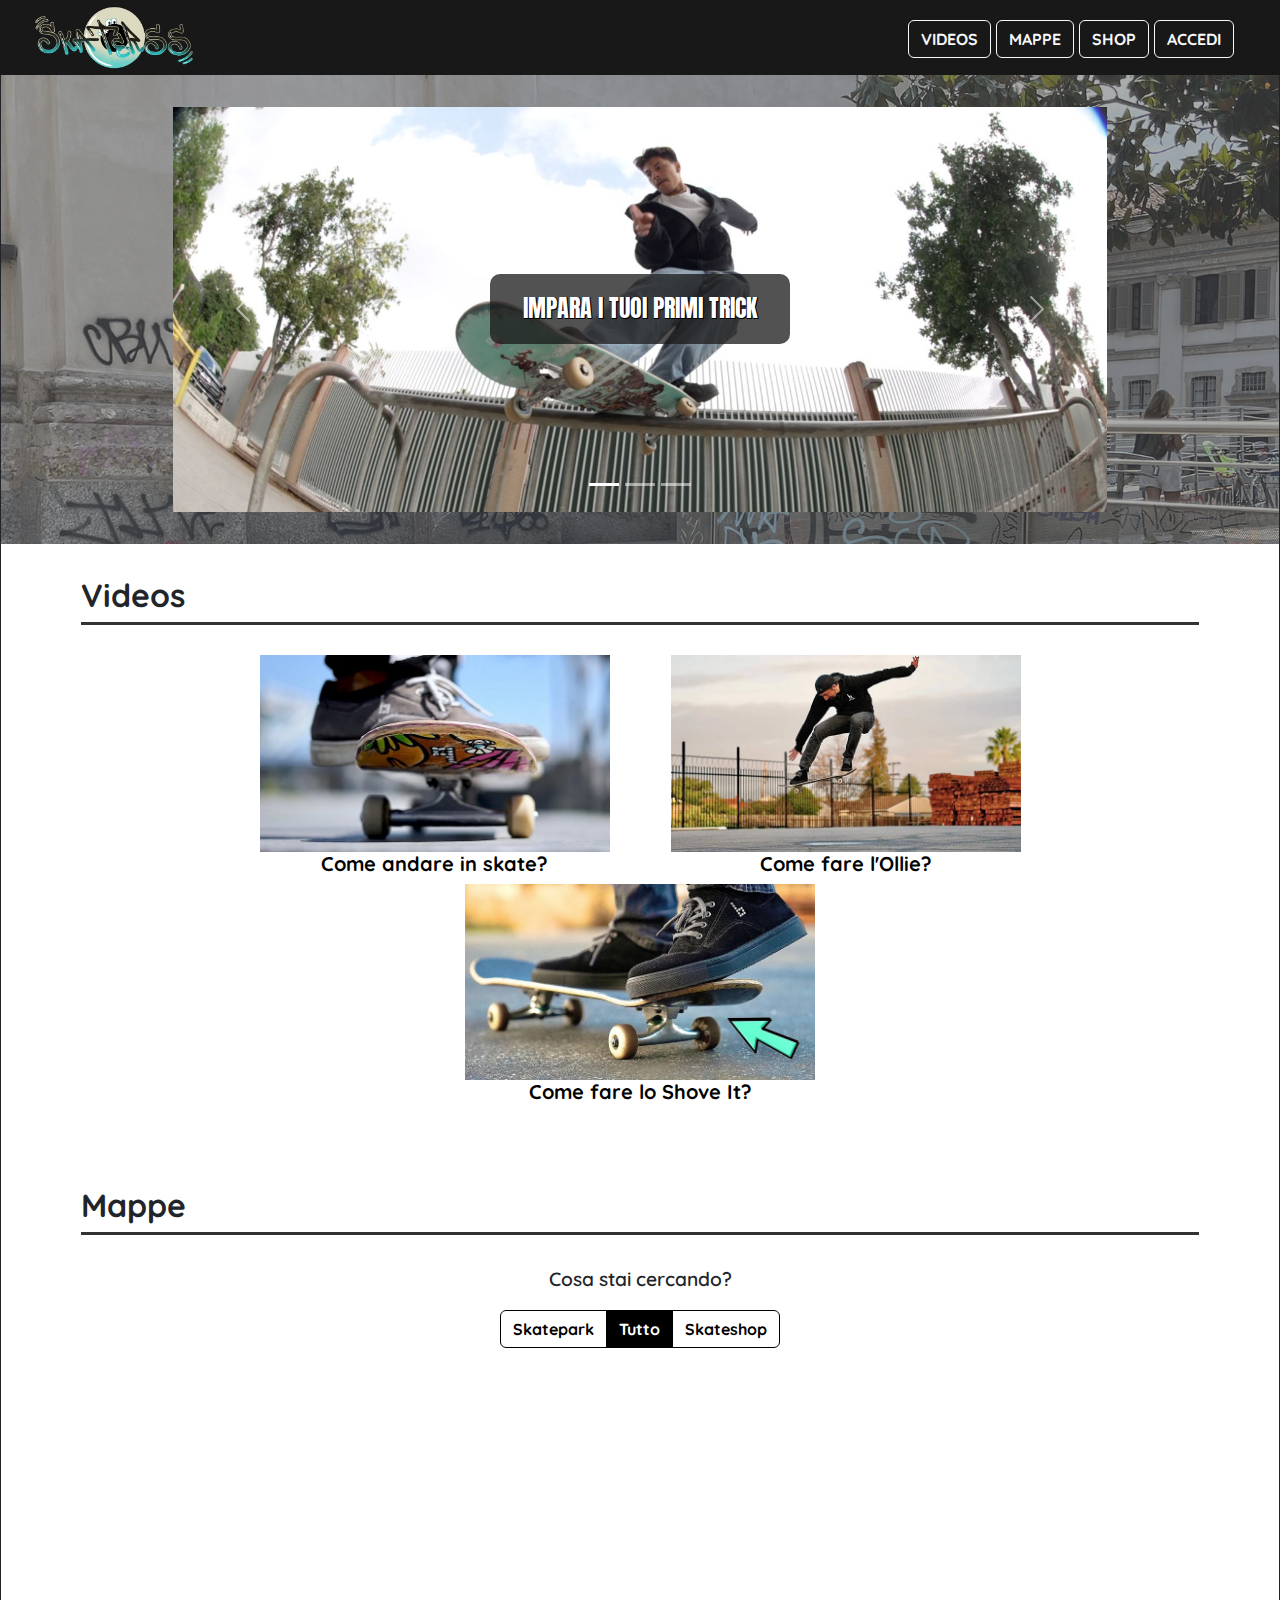
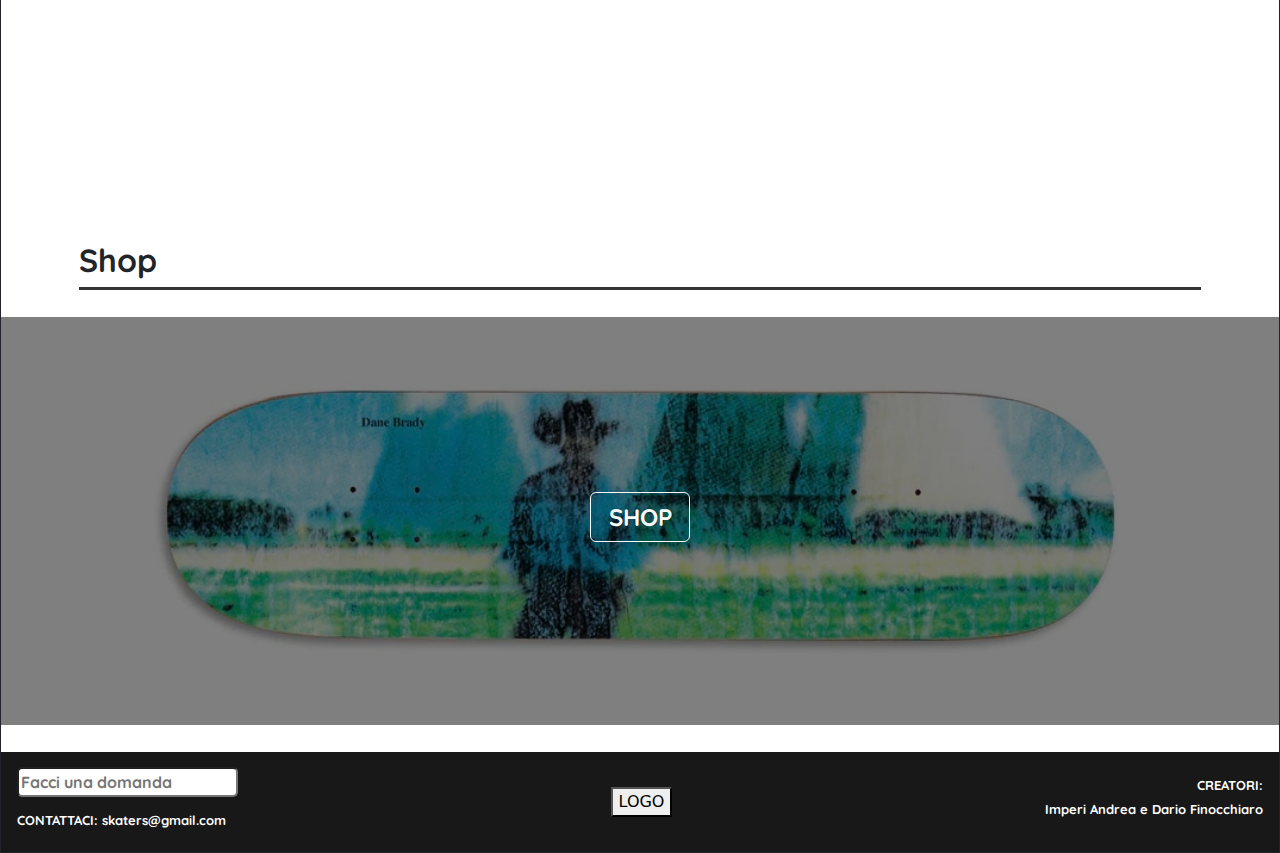
==== commit 79b5fb13: "funzionano categorie shop + foto + vari fix" ====
--- a/SKATERS/index.html
+++ b/SKATERS/index.html
@@ -15,8 +15,9 @@
 </head>
 <body>
     <div class="fixed-bar">
-        <button class="btn btn-outline-secondary btn-lg">LOGO</button>
-        <div style="display: flex; justify-content: right; align-items: end; height: 0vh; width: 96vw;">
+        <!-- <button class="btn btn-outline-secondary btn-lg">LOGO</button> -->
+        <img src="immagini/logo.PNG" style="height: 120%; margin-top: -0.4%; margin-left: 2%;">
+        <div style="display: flex; justify-content: right; align-items: end; height: 0vh; width: 96vw; margin-top: -1%;">
             <button class="btn btn-outline-light quicksand" style="margin-right: 5px;" id="Bvideo" >VIDEOS</button>
             <button class="btn btn-outline-light quicksand" style="margin-right: 5px;" id="Bmappe">MAPPE</button>
             <button class="btn btn-outline-light quicksand" style="margin-right: 5px;" id="Bshop">SHOP</button>
@@ -66,17 +67,17 @@
                 Videos
             </h2>
             <hr style="border-color: #333; border-width: 3px; margin-bottom: 30px; margin-top: 1px; opacity: 1;">
-            <a style="color: white;" class="video" href="https://www.youtube.com/watch?v=9nWMi9Cbgmw" target="_blank">
-                <img class="copertina" src="immagini/Ollie.jpg">
+            <a style="color: white;" class="video" href="https://www.youtube.com/watch?v=P3T_znRTZMQ" target="_blank">
+                <img class="copertina" src="immagini/ride.webp">
+                <h2 class="titolo quicksand" id="black">Come andare in skate?</h2>
+            </a>
+            <a style="color: white;" class="video" href="https://www.youtube.com/watch?v=QUttPNF9KzM" target="_blank">
+                <img class="copertina" src="immagini/ollie.webp">
                 <h2 class="titolo quicksand" id="black">Come fare l'Ollie?</h2>
             </a>
-            <a style="color: white;" class="video" href="https://www.youtube.com/watch?v=aM6Zd4Y25xE" target="_blank">
-                <img class="copertina" src="immagini/frontside.jpg">
-                <h2 class="titolo quicksand" id="black">Come fare il Frontside Smith?</h2>
-            </a>
-            <a style="color: white;" class="video" href="https://www.youtube.com/watch?v=aM6Zd4Y25xE" target="_blank">
-                <img class="copertina" src="immagini/frontside.jpg">
-                <h2 class="titolo quicksand" id="black">Come fare il Frontside Smith? 2</h2>
+            <a style="color: white;" class="video" href="https://www.youtube.com/watch?v=Xb771zBX1Gg" target="_blank">
+                <img class="copertina" src="immagini/shove.webp">
+                <h2 class="titolo quicksand" id="black">Come fare lo Shove It?</h2>
             </a>
         </div>
         <div class="c3" id="cellaMappe">
--- a/SKATERS/style.css
+++ b/SKATERS/style.css
@@ -86,7 +86,7 @@
     padding: 10px;
     width: 100%;
     height: 75px;
-    z-index: 9999;
+    z-index: 9998;
 }
 
 .content {
